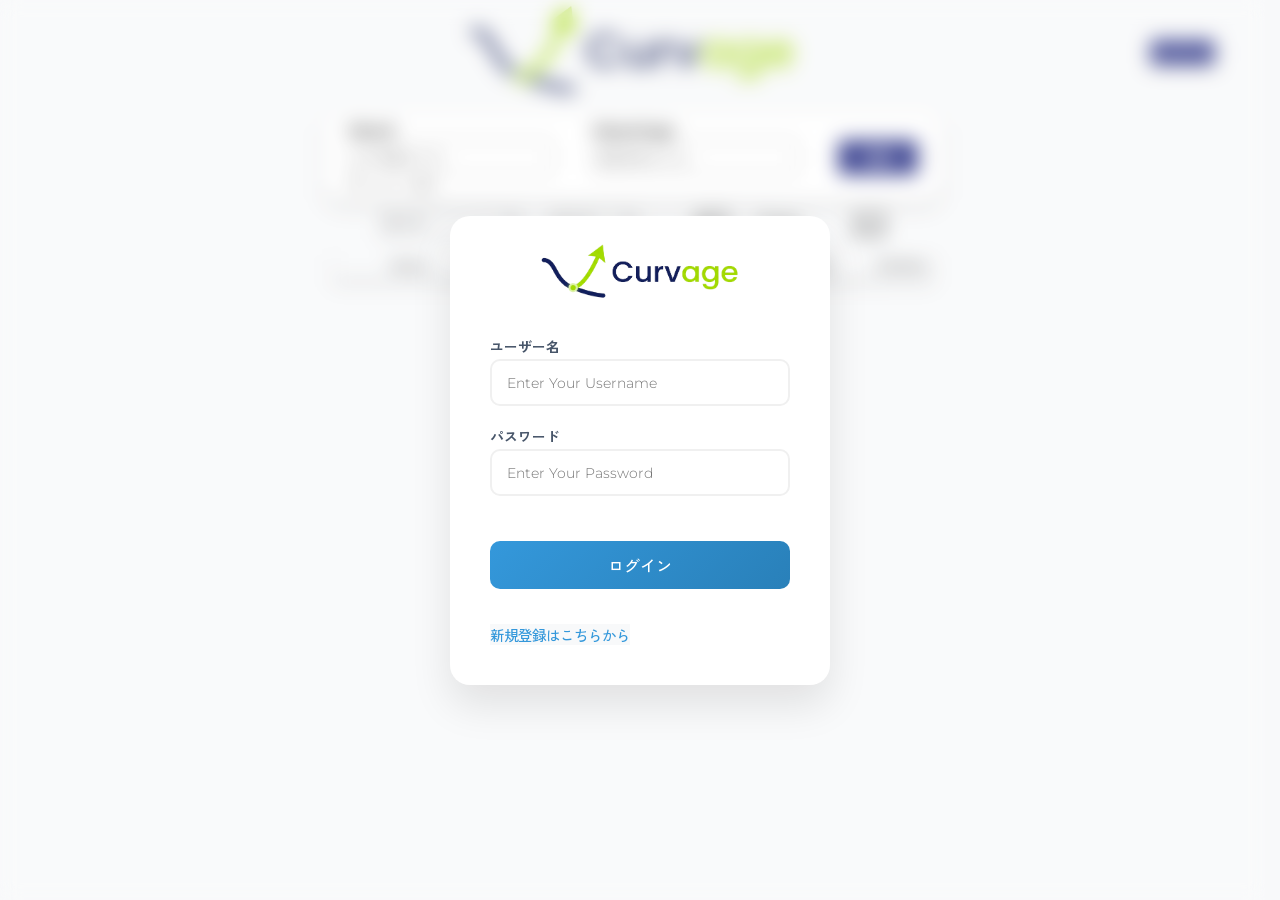
==== index.html @ b01c3f19 "Add files via upload" ====
<!DOCTYPE html>
<html lang="ja">
<head>
  <meta charset="UTF-8">
  <meta name="viewport" content="width=device-width, initial-scale=1.0">
  <link rel="preconnect" href="https://fonts.googleapis.com">
  <link rel="preconnect" href="https://fonts.gstatic.com" crossorigin>
  <link href="https://fonts.googleapis.com/css2?family=Montserrat&family=Zen+Kaku+Gothic+New:wght@400;500;700;900&display=swap" rel="stylesheet">
  <link rel="stylesheet" href="css/style.css">
  <title>Curvage</title>
</head>
<body>
  <header>
    <h1><img src="images/Curvagelogo.png" alt="この学習アプリ'Curvage'のロゴ"></h1>
    <button id="log-out">ログアウト</button>
  </header>
  <main>
    <div id="applyspace">
      <form id="apply">
        <dl>
          <dt><label for="add-words">Word</label></dt>
          <dd><input type="text" name="words" id="add-words" placeholder="単語を入力…" required></dd>
        </dl>
        <dl>
          <dt><label for="add-meanings">Meanings</label></dt>
          <dd><input type="text" name="meanings" id="add-meanings" placeholder="意味を入力…" required></dd>
        </dl>
        <div><input type="submit" id="register" value="登録"></div>
      </form>
      <p>例: curve - 曲線</p>
    </div>
    <div class="filter-content">
      <select name="filter" id="filter">
        <option value="all">すべて</option>
        <option value="learning">学習中</option>
        <option value="weak">苦手なもの</option>
        <option value="forget">今日復習すべきもの</option>
      </select>
      <select name="type" id="type">
        <option value="all">すべて</option>
        <option value="word">単語</option>
        <option value="phrase">イディオム</option>
      </select>
      <span id="total"></span>
      <button id="prev-btn">前へ</button>
      <div>
        <label for="pc-only">
          <p>Page</p>
        </label>
        <input type="text" id="pc-only" mode="numeric" >
      </div>
      <select id="select"></select>
      <button id="next-btn">次へ</button>
    </div>
  <!-- 学習したフレーズを表形式で表示 -->
    <table>
      <colgroup><col style="width: 25%;"><col style="width: 25%;"><col style="width:20%;"><col style="width:20%;"><col style="width: 10%;"></colgroup>
      <thead id="thead">
        <tr>
          <th><button id="visiword">Word</button></th>
          <th><button id="visimeanings">Meanings</button></th>
          <th>Status</th>
          <th>Date</th>
          <th>Delete</th>
        </tr>
      </thead>
      <tbody id="tbody">

      </tbody>
    </table>
  </main>
  <div id="modal-delete">
    <div id="delete-content">
      <p>本当に削除しますか？</p>
      <div class="btns">
        <button id="del-btn" class="del-btn">削除</button>
        <button id="cancel-btn" class="cancel-btn">やめる</button>
      </div>
    </div>
  </div>
  <div id="modal-login">
    <div id="login-content">
      <form id="log-form">
        <dl>
          <dt><label for="name">ユーザー名</label></dt>
          <dd><input type="text" name="name" id="name" placeholder="Enter Your Username"></dd>
        </dl>
        <dl>
          <dt><label for="password">パスワード</label></dt>
          <dd><input type="password" name="password" id="password" placeholder="Enter Your Password"></dd>
        </dl>
        <span id="log-status"></span>
        <button type="submit" id="log-sub"><span id="btntxt">ログイン</span><div id="spinner"></div><span id="checkicon"></span></button>
      </form>
      <a href="signup.html">
        <p>新規登録はこちらから</p>
      </a>
    </div>
  </div>
  <script src="js/index.js"></script>
</body>
</html>
---- css/style.css ----
@charset "utf-8";
:root {
  --curvage-navy: #1A245C;
  --curvage-green: #8DD919;
}
html {
  scrollbar-gutter: stable;
}
* {
	margin: 0;
	padding: 0;
	box-sizing: border-box;
  color: #333;
  background-color: #F8F9FA;
  font-family: "Montserrat", "Zen Kaku Gothic New", sans-serif;
  font-weight: 500;
  -webkit-font-smoothing: antialiased;
}
#modal-login,
#modal-delete,
#modal-signup {
  position: fixed;
  top: 0; left: 0;
  width: 100%; height: 100%;
  background: rgba(0, 0, 0, 0.6); /* 半透明の黒 */
  align-items: center; /* 中身を上下中央に */
  justify-content: center; /* 中身を左右中央に */
  z-index: 9999;
  background: rgba(255, 255, 255, 0.2); /* 白の薄い膜にする */
  backdrop-filter: blur(10px); /* これ！iPhoneの背景みたいになります */
  -webkit-backdrop-filter: blur(10px); /* Safari用 */
  display: none;
}
#modal-login {
  transition: opacity 0.5s ease, visibility 0.5s ease;
}
#modal-login.is-hidden {
  opacity: 0;
  visibility: hidden;
}
#modal-signup {
  display: flex;
}
#login-content,
#signup-content,
#delete-content {
  padding: 40px;
  background: #ffffff; 
  border-radius: 20px; /* 角をもっと丸く */
  width: 380px;
  height: auto; /* 高さを固定せず中身に合わせるのが今風 */
  box-shadow: 0 20px 40px rgba(0,0,0,0.1); /* 影を大きく、薄く */
}
#login-content {
  padding: 120px 40px 40px 40px;
  background-image: url(../images/Curvagelogo.png);
  background-repeat: no-repeat;
  background-position: center top 25px;
  background-size: 200px auto;
}
#signup-content {
  padding: 120px 40px 40px 40px;
  background-image: url(../images/Curvagelogo.png);
  background-repeat: no-repeat;
  background-size: 130px auto;
  background-position: left 40px top 25px;
  position: relative;
}
/* ラベルの文字を小さくして、少しグレーにする */
#modal-login dt label,
#modal-signup dt label {
  display: block;
  text-align: left;
  font-size: 0.85rem;
  font-weight: bold;
  color: #475569;
  margin-bottom: 3px;
}

/* 入力欄をモダンに */
#modal-login input[type="text"], #modal-login input[type="password"],
#modal-signup input[type="text"], #modal-signup input[type="password"] {
  width: 100%;
  padding: 12px 15px;
  border: 2px solid #f0f0f0;
  border-radius: 10px;
  background: #f9f9f9;
  font-size: 1rem;
  transition: all 0.3s;
  outline: none;
  margin-bottom: 20px;
}
#modal-login input[type="text"]::placeholder, #modal-login input[type="password"]::placeholder,
#modal-signup input[type="text"]::placeholder, #modal-signup input[type="password"]::placeholder {
  font-size: 14px;
  font-weight: 300
}
/* クリックした時に青く光らせる */
#modal-login input:focus,
#modal-signup input:focus {
  border-color: #3498db;
  background: #fff;
  box-shadow: 0 0 8px rgba(52, 152, 219, 0.2);
}
#modal-login input[type="text"].error,
#modal-login input[type="password"].error {
  border-color: #E57373;
}
#log-sub,
#signup-sub {
  width: 100%;
  padding: 12px;
  background: linear-gradient(135deg, #3498db, #2980b9); /* グラデーション */
  border: none;
  border-radius: 10px;
  font-weight: bold;
  font-size: 1rem;
  cursor: pointer;
  transition: transform 0.2s, box-shadow 0.2s;
  margin: 25px 0 20px;
  min-height: 48px;
  display: flex;
  justify-content: center;
}
#signup-sub {
  margin: 25px 0 40px;
}
#log-sub {
  font-weight: 900;
}
#log-sub #btntxt,
#signup-sub #btntxt {
  background: transparent;
  color: #fff;
}
#log-sub #spinner,
#signup-sub #spinner {
  display: none;
  width: 20px;
  height: 20px;
  border-radius: 50%;
  border: 3px solid rgba(255,255,255,.3);
  border-top: 3px solid #fff;
  background: transparent;
  animation: spin 1s linear infinite;
}
@keyframes spin {
  0% { transform: rotate(0deg); }
  100% { transform: rotate(360deg); }
}
#checkicon {
  background-image: url(../images/checkicon.svg);
  background-repeat: no-repeat;
  height: 24px;
  width: 24px;
  display: none;
  animation: scaleUp 0.3s ease-out forwards;
  background-color: transparent;
}
@keyframes scaleUp {
  0% { transform: scale(0); }
  100% { transform: scale(1.2); }
}
#log-sub:hover,
#signup-sub:hover {
  transform: translateY(-2px); /* 少し浮く */
  box-shadow: 0 5px 15px rgba(52, 152, 219, 0.4);
}
#login-content a {
  text-decoration: none; /* 下線を消す */
  display: inline-block;
  margin-top: 15px;
}

#login-content a p {
  font-size: 0.9rem;
  color: #3498db;
  transition: color 0.2s;
}

#login-content a p:hover {
  color: #21618c;
  text-decoration: underline;
}
#log-status {
  color: #FF6B6B;
}
#modal-signup p {
  color: #1A245C;
  font-size: 30px;
  text-align: center;
  font-weight: 700;
  letter-spacing: -0.03em;
  margin-bottom: 20px;
  display: inline;
  position: absolute;
  right: 40px;
  top: 30px;
}
#modal-signup p::before {
  content: "";
  width: 1px;
  border: var(--curvage-navy) 1px solid;
  height: 40px;
  margin-right: 30px;
}
header h1 {
  height: 100px;
  display: flex;
  align-content: center;
  justify-content: center;
}
header {
  margin: 0 auto;
}
header button {
  height: 25px;
  position: absolute;
  right: 50px;
  top: 40px;
  border: none;
  border-radius: 5px;
  box-shadow: 0 4px 6px rgba(0, 0, 0, 0.1);
  background-color: #1A237E;
  color: #fff;
}
main #apply {
  display: flex;
  gap: 40px;
  justify-content: center;
  background-color: #fff;
}
main #apply input[type="text"]{
  height: 35px;
  width: 205px;
  border-radius: 7px;
  padding: 15px 27px;
  border: #888 1px solid;
  outline: none;
  background-color: #fff;
}
main #apply #add-words {
  background-image: url(../images/penicon.svg);
  background-repeat: no-repeat;
  background-position: left 5px center ;
  background-size: 20px;
  background-color: #fff;
} 
main #apply #add-meanings {
  background-image: url(../images/dictionaryicon.svg);
  background-repeat: no-repeat;
  background-position: left 5px center ;
  background-size: 20px;
  background-color: #fff;
} 
main #apply input[type="text"]:focus {
  box-shadow: inset 0 0 0 1px --curvage-green;
  border: --curvage-green 1px solid;
}
body main #applyspace {
  background-color: #fff;
  display: flex;
  flex-direction: column;
  flex-wrap: wrap;
  align-content: center;
  width: 620px;
  margin: 10px auto;
  padding: 10px;
  box-shadow: 0px 4px 6px rgba(0, 0, 0, 0.2);
  border-radius: 20px;
  border: rgba(0, 0, 0, 0.1) 1px solid;
}
main div #register {
  border: none;
  border-radius: 5px;
  box-shadow: 0 4px 6px --curvage-green;
  background-color: #1A237E;
  color: #fff;
  height: 35px;
  width: 80px;
  z-index: 10;
}
main #apply div {
  display: flex;
  flex-direction: column;
  justify-content: flex-end;
  background-color: #fff;
}
body main #applyspace p {
  color: #888;
  font-size: 12px;
  background-color: #fff;
  display: inline;
}
body main #applyspace dt,
body main #applyspace label {
  background-color: #fff;
  font-weight: bold;
}
#log-form,
#log-form p,
#log-form dl,
#log-form dl label,
#log-form dl dd,
#log-form dl dd input[type=text],
#log-form dl dd input[type=password],
#signup-form,
#signup-form p,
#signup-form dl,
#signup-form dl label,
#signup-form dl dd,
#signup-form dl dd input[type=text],
#signup-form dl dd input[type=password] {
  background-color: #fff;
}
#log-form #log-status {
  color: #C62828;
  background-color: #FFEBEE;
  display: block;
  margin-top: 7px;
  background-image: url(../images/erroricon.svg);
  background-repeat: no-repeat;
  background-position: left 5px center;
  background-size: 15px 15px;
  padding-left: 25px;
  font-size: 12px;
  line-height: 25px;
}
#select {
  display: none;
}
.filter-content {
  width: 600px;
  margin: 0 auto;
  display: flex;
  gap: 30px;
  justify-content: center;
}
#pc-only {
  border: none;
  outline: none;
  width: 20px;
  text-align: left;
  font-size: 16px;
}
.filter-content p {
  display: inline;
}
.delete-btn {
  width: 24px;
  height: 24px;
  border: none;
  outline: none;
  background-image: url(../images/deleteicon.svg);
  background-size: 22px auto;
  background-position: center center;
  background-color: #fff;
}
table {
  border-collapse: separate;
  width: 600px;
  margin: 0 auto 40px auto;
  text-align: center;
  border-spacing: 0 15px;
  table-layout: fixed;
  font-size: clamp(12px, 1.2vw, 16px);
  white-space: nowrap;
}
thead tr th {
  box-shadow: 0px 4px 6px rgba(0, 0, 0, 0.2);
  line-height: 2;
  font-size: 14px;
}
thead tr th button {
  border: none;
  background-color: transparent;
  outline: none;
  width: 100%;
  height: 28px;
}
tbody tr {
  background-color: #fff;
  width: 600px;
  box-shadow: 0px 4px 6px rgba(0, 0, 0, 0.2);
  border-radius: 20px;
  opacity: 0;
}
tbody tr.visible {
  opacity: 1;
  transition: opacity 0.8s;
}
tbody tr.visible td {
  transform: translateY(0);
  transition: transform .8s;
}
.words span, .meanings span {
  background-color: #fff;
}
.appwords, .appmeanings {
  height: 100%;
  width: 100%;
  padding: 12px;
  text-align: left;
  background-color: transparent;
  border: none;
  outline: none;
}
.appwords.hide span, .appmeanings.hide span {
  opacity: 0;
}

tr td:first-child {
  border-radius: 12px 0 0 12px;
  border-left: rgba(0, 0, 0, 0.1) 1px solid;
}
tr td:last-child {
  border-radius: 0 12px 12px 0;
  border-right: rgba(0, 0, 0, 0.1) 1px solid;
}
tbody tr td {
  background-color: #fff;
  vertical-align: middle;
  height: 48px;
  border-top: rgba(0, 0, 0, 0.1) 1px solid;
  border-bottom: rgba(0, 0, 0, 0.1) 1px solid;
  transform: translateY(40px);
}
.date {
  font-size: 12px;
}
.status {
  color: #fff;
  width: 70px;
  height: 24px;
  border-radius: 12px;
  border: none;
  outline: none;
}
.learning {
  background-color: var(--curvage-green);
}
.weak {
  background-color: #E57373;
}
.learned {
  background-color: var(--curvage-navy);
}
.delete {
  display: flex;
  justify-content: center;
  align-items: center;
}
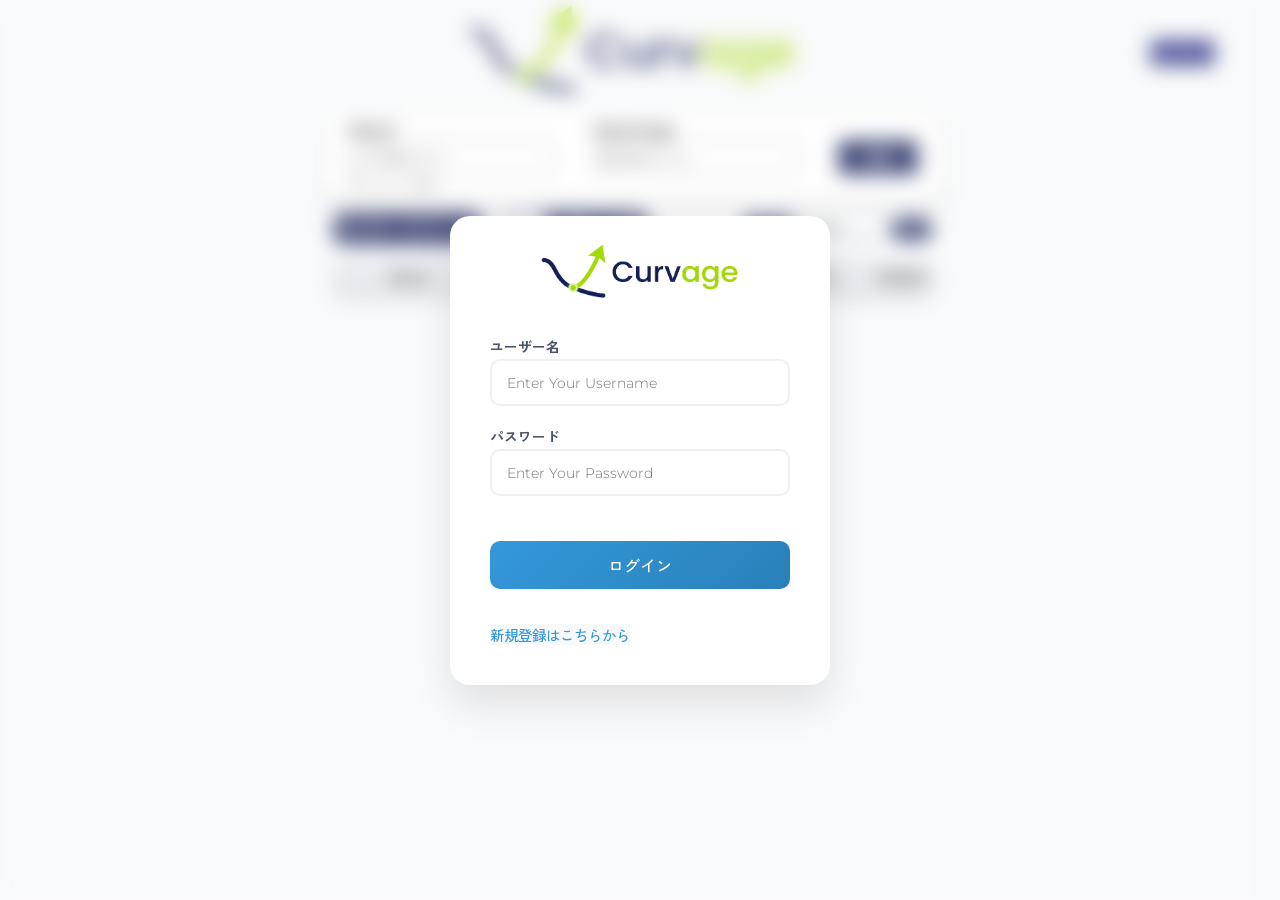
==== commit e91d065b: "Add files via upload" ====
--- a/index.html
+++ b/index.html
@@ -2,10 +2,9 @@
 <html lang="ja">
 <head>
   <meta charset="UTF-8">
-  <meta name="viewport" content="width=device-width, initial-scale=1.0">
-  <link rel="preconnect" href="https://fonts.googleapis.com">
+  <meta name="viewport" content="width=device-width, initial-scale=1.0"><link rel="preconnect" href="https://fonts.googleapis.com">
   <link rel="preconnect" href="https://fonts.gstatic.com" crossorigin>
-  <link href="https://fonts.googleapis.com/css2?family=Montserrat&family=Zen+Kaku+Gothic+New:wght@400;500;700;900&display=swap" rel="stylesheet">
+  <link href="https://fonts.googleapis.com/css2?family=Montserrat:ital,wght@0,100..900;1,100..900&family=Zen+Kaku+Gothic+New:wght@400;500;700;900&display=swap" rel="stylesheet">
   <link rel="stylesheet" href="css/style.css">
   <title>Curvage</title>
 </head>
@@ -30,27 +29,38 @@
       <p>例: curve - 曲線</p>
     </div>
     <div class="filter-content">
-      <select name="filter" id="filter">
+      <!-- <select name="filter" id="filter">
         <option value="all">すべて</option>
         <option value="learning">学習中</option>
         <option value="weak">苦手なもの</option>
-        <option value="forget">今日復習すべきもの</option>
-      </select>
-      <select name="type" id="type">
-        <option value="all">すべて</option>
-        <option value="word">単語</option>
-        <option value="phrase">イディオム</option>
-      </select>
+        <option value="forget">要復習</option>
+      </select> -->
+      <div id="filter">
+        <div class="select-title"><span>絞り込み:</span><span class="currentvalue">すべて</span><span class="arrow"></span></div>
+        <ul class="select-options">
+          <li class="options" data-value="all">すべて</li>
+          <li class="options" data-value="learning">学習中</li>
+          <li class="options" data-value="weak">苦手</li>
+          <li class="options" data-value="forget">要復習</li>
+        </ul>
+      </div>
+      <div id="type">
+        <input type="radio" name="type" value="all" id="all" checked><label for="all">すべて</label>
+        <input type="radio" name="type" value="word" id="word"><label for="word">単語</label>
+        <input type="radio" name="type" value="phrase" id="phrase"><label for="phrase">熟語</label>
+      </div>
       <span id="total"></span>
-      <button id="prev-btn">前へ</button>
-      <div>
-        <label for="pc-only">
-          <p>Page</p>
-        </label>
-        <input type="text" id="pc-only" mode="numeric" >
+      <div class="page">
+        <button id="prev-btn">前へ</button>
+        <div class="currentpage">
+          <label for="pc-only">
+            <p>Page</p>
+          </label>
+          <input type="text" id="pc-only" mode="numeric" >
+          <select id="select"></select>
+        </div>
+        <button id="next-btn">次へ</button>
       </div>
-      <select id="select"></select>
-      <button id="next-btn">次へ</button>
     </div>
   <!-- 学習したフレーズを表形式で表示 -->
     <table>
--- a/css/style.css
+++ b/css/style.css
@@ -1,6 +1,6 @@
 @charset "utf-8";
 :root {
-  --curvage-navy: #1A245C;
+  --curvage-navy: rgb(26, 36, 92);
   --curvage-green: #8DD919;
 }
 html {
@@ -230,14 +230,13 @@
   justify-content: center;
   background-color: #fff;
 }
-main #apply input[type="text"]{
+main #apply input[type="text"] {
   height: 35px;
   width: 205px;
   border-radius: 7px;
   padding: 15px 27px;
   border: #888 1px solid;
   outline: none;
-  background-color: #fff;
 }
 main #apply #add-words {
   background-image: url(../images/penicon.svg);
@@ -274,7 +273,7 @@
   border: none;
   border-radius: 5px;
   box-shadow: 0 4px 6px --curvage-green;
-  background-color: #1A237E;
+  background-color: var(--curvage-navy);
   color: #fff;
   height: 35px;
   width: 80px;
@@ -326,25 +325,165 @@
   font-size: 12px;
   line-height: 25px;
 }
-#select {
-  display: none;
-}
 .filter-content {
   width: 600px;
   margin: 0 auto;
   display: flex;
-  gap: 30px;
-  justify-content: center;
+  justify-content: space-between;
+  align-items: center;
+  font-size: 14px;
+}
+#filter {
+  width: 25%;
+  text-align: center;
+  position: relative;
+}
+.select-title {
+  display: flex;
+  align-items: center;
+  background-color: var(--curvage-navy);
+  border-radius: 12px;
+  padding: 4px 8px;
+  justify-content: space-between;
+  cursor: pointer;
+}
+.currentvalue {
+  color: #FFF;
+  background-color: var(--curvage-navy);
+  font-size: 14px;
+  line-height: calc(24 / 14);
+}
+.select-title span:first-child {
+  color: #FFF;
+  background-color: var(--curvage-navy);
+  font-size: 12px;
+  line-height: 2;
+}
+.arrow {
+  display: inline-block;
+  width: 16px;
+  height: 16px;
+  position: relative;
+  background-color: transparent;
+}
+.arrow::before {
+  content: "";
+  position: absolute;
+  left: 5px;
+  top: 4px;
+  width: 8px;
+  height: 2px;
+  background: #fff;
+  transform: rotate(-45deg);
+  transform-origin: right center;
+  transition: transform .2s;
+}
+.arrow::after {
+  content: "";
+  position: absolute;
+  right: 5px;
+  top: 4px;
+  width: 8px;
+  height: 2px;
+  background: #fff;
+  transform: rotate(45deg);
+  transform-origin: left center;
+  transition: transform .2s;
+}
+.select-options {
+  display: none;
+  list-style: none;
+  padding: 4px 0;
+  border: var(--curvage-navy) 1px solid;
+  border-radius: 8px;
+  right: 26px;
+  top: 32px;
+  font-size: 14px;
+}
+div .select-options li {
+  padding: 2px 10px;
+  background-color: rgba(255, 255, 255, 0.8);
+  cursor: pointer;
+}
+div .select-options li:hover {
+  background-color: rgba(26, 36, 92, 0.2);
+}
+#filter.is-open .select-options {
+  display: inline-block;
+  position: absolute;
+  z-index: 2;
+}
+#filter.is-open .select-title span::before {
+  transform: rotate(45deg) translateY(3.5px) translateX(3.5px);
+  transition: transform .2s;
+}
+#filter.is-open .select-title span::after {
+  transform: rotate(-45deg) translateY(3.5px) translateX(-3.5px);
+  transition: transform .2s;
+}
+#type {
+  display: flex;
+  gap: 5px;
+  width: 25%;
+  background-color: var(--curvage-navy);
+  border-radius: 16px;
+  padding: 2px ;
+  align-items: center;
+}
+input[type="radio"] {
+  display: none;
+}
+input[type="radio"]+label {
+  font-size: 12px;
+  width: calc(100% / 3);
+  text-align: center;
+  background-color: transparent;
+  color: #fff;
+  line-height: 2;
+  padding: 2px;
+  cursor: pointer;
+}
+input[type="radio"]:checked+label {
+  background-color: #fff;
+  color: var(--curvage-navy);
+  border-radius: 14px;
+}
+#total {
+  width: 9%;
+}
+.page {
+  display: flex;
+  align-items: center;
+  gap: 10px;
+}
+#select {
+  display: none;
 }
 #pc-only {
   border: none;
   outline: none;
-  width: 20px;
-  text-align: left;
+  width: 3ch;
+  text-align: center;
   font-size: 16px;
+  border-bottom: var(--curvage-navy) 1px solid;
 }
 .filter-content p {
   display: inline;
+}
+#prev-btn, #next-btn {
+  padding: 2px 8px;
+  border-radius: 12px;
+  background-color: var(--curvage-navy);
+  color: #FFF;
+  border: none;
+  outline: none;
+}
+#prev-btn {
+  padding: 2px 8px 2px 20px;
+  background-image: url(../images/left.svg);
+  background-repeat: no-repeat;
+  background-position: left;
+
 }
 .delete-btn {
   width: 24px;
@@ -366,10 +505,22 @@
   font-size: clamp(12px, 1.2vw, 16px);
   white-space: nowrap;
 }
+thead tr {
+  box-shadow: 0px 4px 6px rgba(0, 0, 0, 0.2);
+  border-radius: 12px;
+}
 thead tr th {
-  box-shadow: 0px 4px 6px rgba(0, 0, 0, 0.2);
-  line-height: 2;
+  /* box-shadow: 0px 4px 6px rgba(0, 0, 0, 0.2); */
+  background-color: #E2E5EB;
+  line-height: 2.5;
   font-size: 14px;
+  font-weight: 800;
+}
+thead tr th:first-child {
+  border-radius: 12px 0 0 12px;
+}
+thead tr th:last-child {
+  border-radius: 0 12px 12px 0;
 }
 thead tr th button {
   border: none;
@@ -377,6 +528,7 @@
   outline: none;
   width: 100%;
   height: 28px;
+  font-weight: 800;
 }
 tbody tr {
   background-color: #fff;
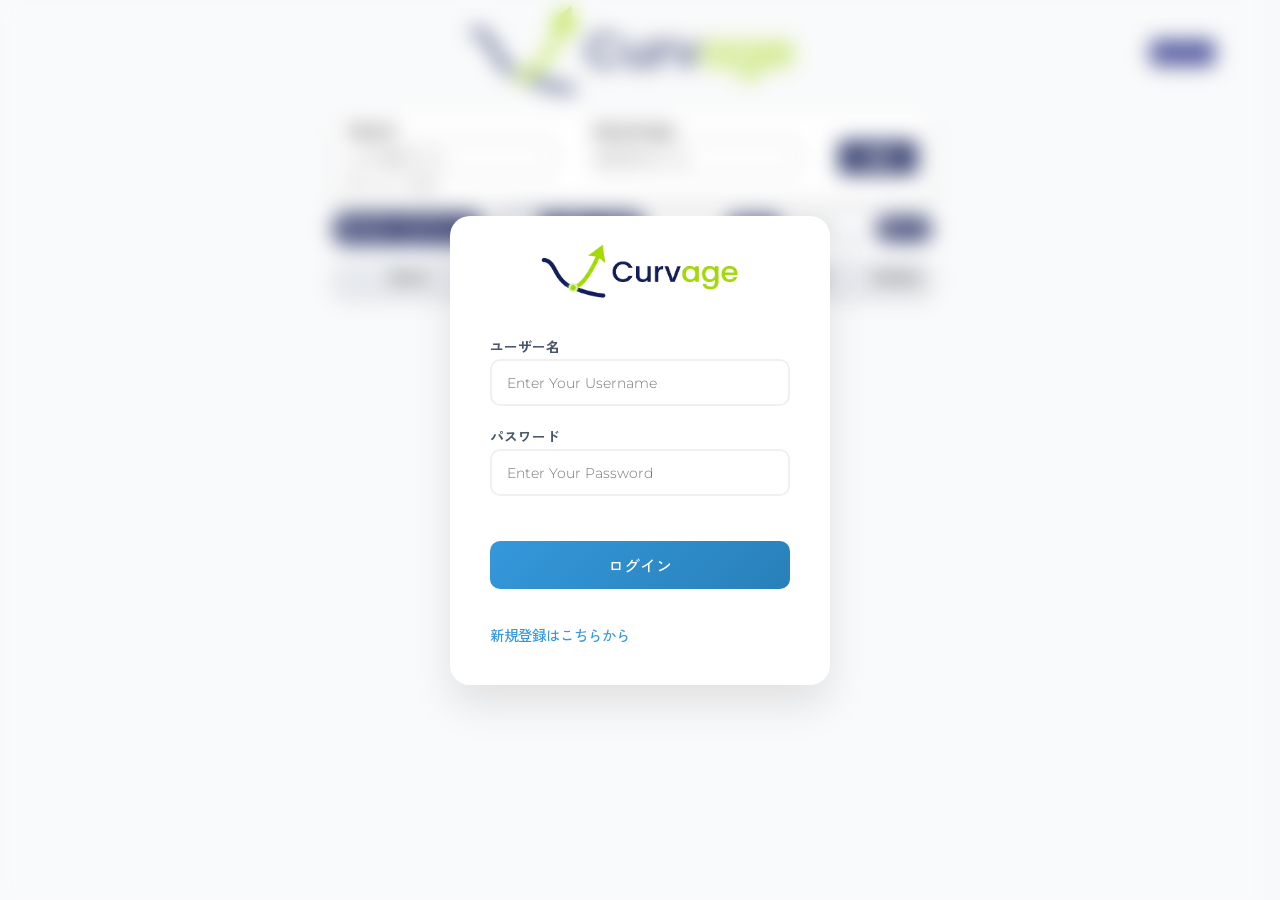
==== commit 9c759274: "Add files via upload" ====
--- a/index.html
+++ b/index.html
@@ -29,12 +29,6 @@
       <p>例: curve - 曲線</p>
     </div>
     <div class="filter-content">
-      <!-- <select name="filter" id="filter">
-        <option value="all">すべて</option>
-        <option value="learning">学習中</option>
-        <option value="weak">苦手なもの</option>
-        <option value="forget">要復習</option>
-      </select> -->
       <div id="filter">
         <div class="select-title"><span>絞り込み:</span><span class="currentvalue">すべて</span><span class="arrow"></span></div>
         <ul class="select-options">
@@ -53,24 +47,31 @@
       <div class="page">
         <button id="prev-btn">前へ</button>
         <div class="currentpage">
-          <label for="pc-only">
+          <div id="pc">
+            <label for="pc-only">
+              <p>Page</p>
+            </label>
+            <input type="text" id="pc-only" mode="numeric" >
+          </div>
+          <!-- <select id="select"></select> -->
+          <div id="selectpage">
             <p>Page</p>
-          </label>
-          <input type="text" id="pc-only" mode="numeric" >
-          <select id="select"></select>
+            <span id="selected">1</span><span class="pagearrow"></span>
+            <ul id="select"></ul>
+          </div>
         </div>
         <button id="next-btn">次へ</button>
       </div>
     </div>
   <!-- 学習したフレーズを表形式で表示 -->
     <table>
-      <colgroup><col style="width: 25%;"><col style="width: 25%;"><col style="width:20%;"><col style="width:20%;"><col style="width: 10%;"></colgroup>
+      <colgroup id="colgroup"><col style="width: 25%;"><col style="width: 25%;"><col style="width:20%;"><col style="width:18%;"><col style="width: 12%;"></colgroup>
       <thead id="thead">
         <tr>
           <th><button id="visiword">Word</button></th>
           <th><button id="visimeanings">Meanings</button></th>
           <th>Status</th>
-          <th>Date</th>
+          <th class="date">Date</th>
           <th>Delete</th>
         </tr>
       </thead>
@@ -82,9 +83,10 @@
   <div id="modal-delete">
     <div id="delete-content">
       <p>本当に削除しますか？</p>
+      <p>このデータは元に戻せません</p>
       <div class="btns">
         <button id="del-btn" class="del-btn">削除</button>
-        <button id="cancel-btn" class="cancel-btn">やめる</button>
+        <button id="cancel-btn" class="cancel-btn">閉じる</button>
       </div>
     </div>
   </div>
--- a/css/style.css
+++ b/css/style.css
@@ -176,6 +176,7 @@
   font-size: 0.9rem;
   color: #3498db;
   transition: color 0.2s;
+  background-color: #Fff;
 }
 
 #login-content a p:hover {
@@ -262,7 +263,7 @@
   flex-direction: column;
   flex-wrap: wrap;
   align-content: center;
-  width: 620px;
+  width: 600px;
   margin: 10px auto;
   padding: 10px;
   box-shadow: 0px 4px 6px rgba(0, 0, 0, 0.2);
@@ -456,7 +457,7 @@
   align-items: center;
   gap: 10px;
 }
-#select {
+#selectpage {
   display: none;
 }
 #pc-only {
@@ -471,19 +472,25 @@
   display: inline;
 }
 #prev-btn, #next-btn {
-  padding: 2px 8px;
   border-radius: 12px;
   background-color: var(--curvage-navy);
   color: #FFF;
   border: none;
   outline: none;
+  font-size: 14px;
+  cursor: pointer;
 }
 #prev-btn {
-  padding: 2px 8px 2px 20px;
+  padding: 2px 8px 4px 20px;
   background-image: url(../images/left.svg);
   background-repeat: no-repeat;
-  background-position: left;
-
+  background-position: left top 1px;
+}
+#next-btn {
+  padding: 2px 20px 4px 8px;
+  background-image: url(../images/right.svg);
+  background-repeat: no-repeat;
+  background-position: right top 1px;
 }
 .delete-btn {
   width: 24px;
@@ -510,7 +517,6 @@
   border-radius: 12px;
 }
 thead tr th {
-  /* box-shadow: 0px 4px 6px rgba(0, 0, 0, 0.2); */
   background-color: #E2E5EB;
   line-height: 2.5;
   font-size: 14px;
@@ -534,7 +540,7 @@
   background-color: #fff;
   width: 600px;
   box-shadow: 0px 4px 6px rgba(0, 0, 0, 0.2);
-  border-radius: 20px;
+  border-radius: 12px;
   opacity: 0;
 }
 tbody tr.visible {
@@ -577,9 +583,6 @@
   border-bottom: rgba(0, 0, 0, 0.1) 1px solid;
   transform: translateY(40px);
 }
-.date {
-  font-size: 12px;
-}
 .status {
   color: #fff;
   width: 70px;
@@ -601,4 +604,177 @@
   display: flex;
   justify-content: center;
   align-items: center;
+}
+#delete-content {
+  display: flex;
+  flex-direction: column;
+  align-items: center;
+  border: rgba(0, 0, 0, 0.1) 1px solid;
+}
+#delete-content p {
+  text-align: center;
+  background-color: #FFF;
+}
+#delete-content p {
+  font-size: 12px;
+  color: #888;
+}
+#delete-content p:first-child {
+  background-image: url(../images/warning.svg);
+  background-repeat: no-repeat;
+  background-position: left 30px top 15px;
+  background-size: 30px 30px;
+  font-size: 20px;
+  font-weight: 500;
+  padding: 15px 30px 10px 60px;
+  display: inline;
+  color: #333;
+}
+#delete-content .btns {
+  display: flex; 
+  justify-content: center;
+  align-items: center;
+  gap: 40px;
+  padding-top: 40px;
+  background-color: #FFF;
+}
+#del-btn {
+  background-color: rgb(229, 115, 115);
+  color: #FFf;
+  box-shadow: 0px 4px 6px rgba(0, 0, 0, 0.2);
+  padding: 10px 28px;
+  outline: none;
+  border: rgb(229, 115, 115) 2px solid;
+  font-size: 16px;
+  border-radius: 4px;
+}
+#cancel-btn {
+  box-shadow: 0px 4px 6px rgba(0, 0, 0, 0.2);
+  padding: 10px 20px;
+  outline: none;
+  border: rgba(0, 0, 0, 0.1) 2px solid;
+  font-size: 16px;
+  border-radius: 4px;
+}
+@media (max-width: 768px) {
+  #total {
+    font-size: 12px;
+  }
+  #pc {
+    display: none;
+  }
+  #selectpage {
+    display: inline-block;
+    cursor: pointer;
+    font-size: 13px
+  }
+  #select {
+    display: none;
+    list-style-type: none;
+    z-index: 2;
+    position: absolute;
+    top: 18px;
+    right: 0;
+    width: 3ch;
+    text-align: center;
+    border: none;
+    border-radius: 8px;
+    padding: 4px 0;
+    border: var(--curvage-navy) 1px solid;
+  }
+  #select li {
+    padding: 2px 6px;
+    cursor: pointer;
+  }
+  #select li:hover {
+    background-color: rgba(26, 36, 92, 0.2);
+  }
+  #selectpage.page-open #select {
+    display: inline;
+  }
+  .currentpage {
+    position: relative;
+  }
+  #selected {
+    display: inline-block;
+    width: 3ch;
+    text-align: center;
+    border-bottom: var(--curvage-navy) 1px solid;
+  }
+  #prev-btn {
+  background-position: center center;
+  display: inline-block;
+  height: 28px;
+  width: 28px;
+  border-radius: 50%;
+  }
+  #next-btn {
+    background-position: center center;
+    display: inline-block;
+    height: 28px;
+    width: 28px;
+    border-radius: 50%;
+  }
+}
+@media (max-width: 599px) {
+  header button {
+    right: 10px;
+    top: 10px;
+  }
+  body main #applyspace, body main .filter-content, body main table {
+    width: 98%;
+    margin-right: auto;
+    margin-left: auto;
+  }
+  main #apply {
+    gap: 20px;
+  }
+  main #apply dl {
+    width: 40%;
+  }
+  main #apply dd input[type='text'] {
+    width: 100%;
+  }
+  #filter {
+    width: 30%;
+  }
+  #type {
+    width: 30%;
+  }
+  #total {
+    width: 10%;
+  }
+}
+@media (max-width:480px) {
+  .filter-content {
+    flex-wrap: wrap;
+    gap: 10px;
+    max-height: 70px;
+  }
+  .select-title {
+    flex-direction: row;
+  }
+  #filter {
+    width: 45%;
+  }
+  #type {
+    width: 45%;
+  }
+  #total {
+    width: 15%;
+    margin-left:  auto;
+    font-size: 16px;
+  }
+  #selectpage {
+    font-size: 16px;
+  }
+  main div #register {
+    width: 60px;
+  }
+  .page {
+    margin-right: auto;
+  }
+  .date {
+    display: none;
+  }
 }
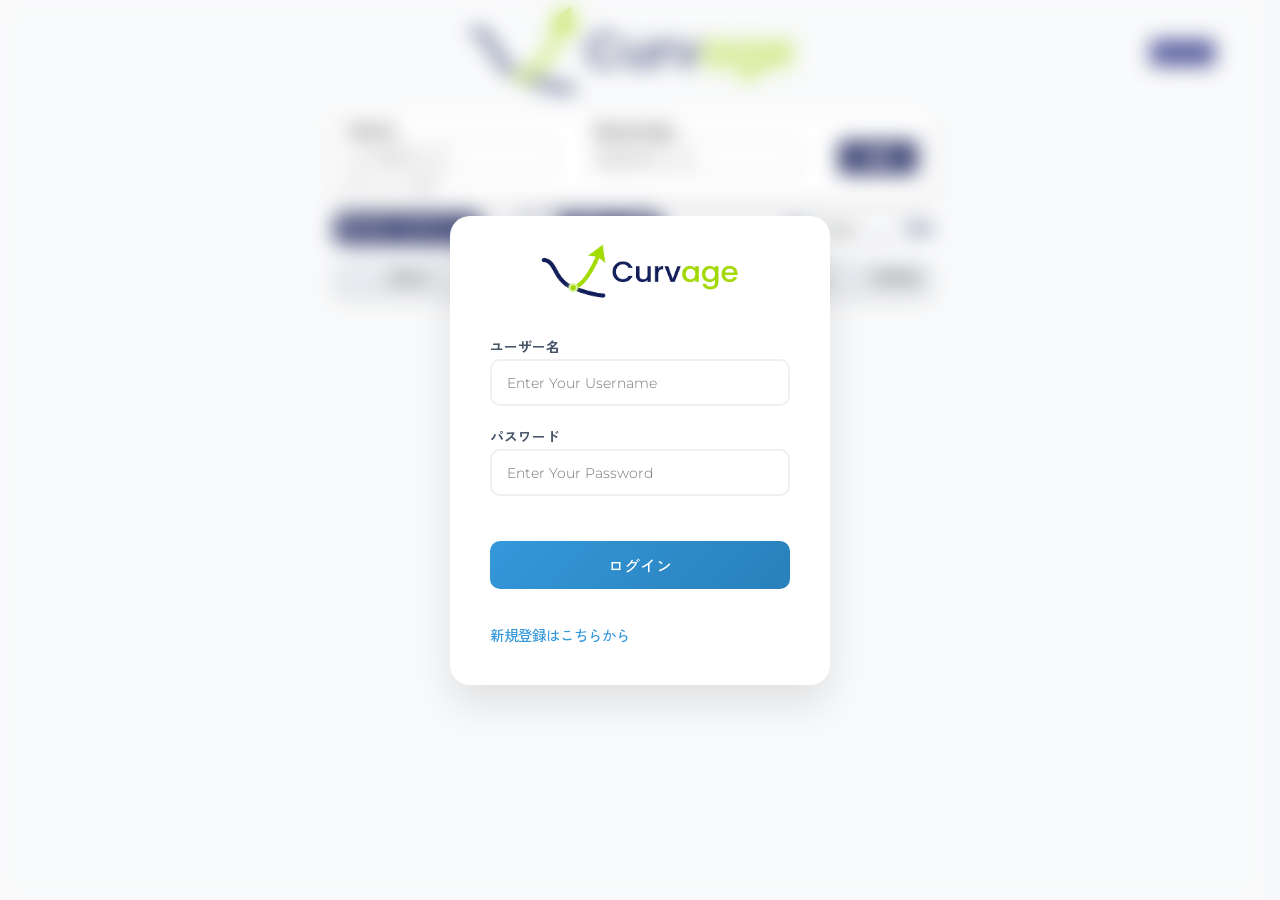
==== commit 20754612: "Add files via upload" ====
--- a/index.html
+++ b/index.html
@@ -2,7 +2,14 @@
 <html lang="ja">
 <head>
   <meta charset="UTF-8">
-  <meta name="viewport" content="width=device-width, initial-scale=1.0"><link rel="preconnect" href="https://fonts.googleapis.com">
+  <meta name="viewport" content="width=device-width, initial-scale=1.0">
+  <link rel="icon" type="image/png" href="/favicons/favicon-96x96.png" sizes="96x96" />
+  <link rel="icon" type="image/svg+xml" href="/favicons/favicon.svg" />
+  <link rel="shortcut icon" href="/favicons/favicon.ico" />
+  <link rel="apple-touch-icon" sizes="180x180" href="/favicons/apple-touch-icon.png" />
+  <meta name="apple-mobile-web-app-title" content="Curvage" />
+  <link rel="manifest" href="/favicons/site.webmanifest" />
+  <link rel="preconnect" href="https://fonts.googleapis.com">
   <link rel="preconnect" href="https://fonts.gstatic.com" crossorigin>
   <link href="https://fonts.googleapis.com/css2?family=Montserrat:ital,wght@0,100..900;1,100..900&family=Zen+Kaku+Gothic+New:wght@400;500;700;900&display=swap" rel="stylesheet">
   <link rel="stylesheet" href="css/style.css">
@@ -18,7 +25,7 @@
       <form id="apply">
         <dl>
           <dt><label for="add-words">Word</label></dt>
-          <dd><input type="text" name="words" id="add-words" placeholder="単語を入力…" required></dd>
+          <dd><input type="text" name="words" id="add-words" placeholder="単語を入力…" inputmode="email" autocapitalize="none" required></dd>
         </dl>
         <dl>
           <dt><label for="add-meanings">Meanings</label></dt>
@@ -45,7 +52,7 @@
       </div>
       <span id="total"></span>
       <div class="page">
-        <button id="prev-btn">前へ</button>
+        <button id="prev-btn"></button>
         <div class="currentpage">
           <div id="pc">
             <label for="pc-only">
@@ -60,7 +67,7 @@
             <ul id="select"></ul>
           </div>
         </div>
-        <button id="next-btn">次へ</button>
+        <button id="next-btn"></button>
       </div>
     </div>
   <!-- 学習したフレーズを表形式で表示 -->
--- a/css/style.css
+++ b/css/style.css
@@ -1,780 +1,796 @@
-@charset "utf-8";
-:root {
-  --curvage-navy: rgb(26, 36, 92);
-  --curvage-green: #8DD919;
-}
-html {
-  scrollbar-gutter: stable;
-}
-* {
-	margin: 0;
-	padding: 0;
-	box-sizing: border-box;
-  color: #333;
-  background-color: #F8F9FA;
-  font-family: "Montserrat", "Zen Kaku Gothic New", sans-serif;
-  font-weight: 500;
-  -webkit-font-smoothing: antialiased;
-}
-#modal-login,
-#modal-delete,
-#modal-signup {
-  position: fixed;
-  top: 0; left: 0;
-  width: 100%; height: 100%;
-  background: rgba(0, 0, 0, 0.6); /* 半透明の黒 */
-  align-items: center; /* 中身を上下中央に */
-  justify-content: center; /* 中身を左右中央に */
-  z-index: 9999;
-  background: rgba(255, 255, 255, 0.2); /* 白の薄い膜にする */
-  backdrop-filter: blur(10px); /* これ！iPhoneの背景みたいになります */
-  -webkit-backdrop-filter: blur(10px); /* Safari用 */
-  display: none;
-}
-#modal-login {
-  transition: opacity 0.5s ease, visibility 0.5s ease;
-}
-#modal-login.is-hidden {
-  opacity: 0;
-  visibility: hidden;
-}
-#modal-signup {
-  display: flex;
-}
-#login-content,
-#signup-content,
-#delete-content {
-  padding: 40px;
-  background: #ffffff; 
-  border-radius: 20px; /* 角をもっと丸く */
-  width: 380px;
-  height: auto; /* 高さを固定せず中身に合わせるのが今風 */
-  box-shadow: 0 20px 40px rgba(0,0,0,0.1); /* 影を大きく、薄く */
-}
-#login-content {
-  padding: 120px 40px 40px 40px;
-  background-image: url(../images/Curvagelogo.png);
-  background-repeat: no-repeat;
-  background-position: center top 25px;
-  background-size: 200px auto;
-}
-#signup-content {
-  padding: 120px 40px 40px 40px;
-  background-image: url(../images/Curvagelogo.png);
-  background-repeat: no-repeat;
-  background-size: 130px auto;
-  background-position: left 40px top 25px;
-  position: relative;
-}
-/* ラベルの文字を小さくして、少しグレーにする */
-#modal-login dt label,
-#modal-signup dt label {
-  display: block;
-  text-align: left;
-  font-size: 0.85rem;
-  font-weight: bold;
-  color: #475569;
-  margin-bottom: 3px;
-}
-
-/* 入力欄をモダンに */
-#modal-login input[type="text"], #modal-login input[type="password"],
-#modal-signup input[type="text"], #modal-signup input[type="password"] {
-  width: 100%;
-  padding: 12px 15px;
-  border: 2px solid #f0f0f0;
-  border-radius: 10px;
-  background: #f9f9f9;
-  font-size: 1rem;
-  transition: all 0.3s;
-  outline: none;
-  margin-bottom: 20px;
-}
-#modal-login input[type="text"]::placeholder, #modal-login input[type="password"]::placeholder,
-#modal-signup input[type="text"]::placeholder, #modal-signup input[type="password"]::placeholder {
-  font-size: 14px;
-  font-weight: 300
-}
-/* クリックした時に青く光らせる */
-#modal-login input:focus,
-#modal-signup input:focus {
-  border-color: #3498db;
-  background: #fff;
-  box-shadow: 0 0 8px rgba(52, 152, 219, 0.2);
-}
-#modal-login input[type="text"].error,
-#modal-login input[type="password"].error {
-  border-color: #E57373;
-}
-#log-sub,
-#signup-sub {
-  width: 100%;
-  padding: 12px;
-  background: linear-gradient(135deg, #3498db, #2980b9); /* グラデーション */
-  border: none;
-  border-radius: 10px;
-  font-weight: bold;
-  font-size: 1rem;
-  cursor: pointer;
-  transition: transform 0.2s, box-shadow 0.2s;
-  margin: 25px 0 20px;
-  min-height: 48px;
-  display: flex;
-  justify-content: center;
-}
-#signup-sub {
-  margin: 25px 0 40px;
-}
-#log-sub {
-  font-weight: 900;
-}
-#log-sub #btntxt,
-#signup-sub #btntxt {
-  background: transparent;
-  color: #fff;
-}
-#log-sub #spinner,
-#signup-sub #spinner {
-  display: none;
-  width: 20px;
-  height: 20px;
-  border-radius: 50%;
-  border: 3px solid rgba(255,255,255,.3);
-  border-top: 3px solid #fff;
-  background: transparent;
-  animation: spin 1s linear infinite;
-}
-@keyframes spin {
-  0% { transform: rotate(0deg); }
-  100% { transform: rotate(360deg); }
-}
-#checkicon {
-  background-image: url(../images/checkicon.svg);
-  background-repeat: no-repeat;
-  height: 24px;
-  width: 24px;
-  display: none;
-  animation: scaleUp 0.3s ease-out forwards;
-  background-color: transparent;
-}
-@keyframes scaleUp {
-  0% { transform: scale(0); }
-  100% { transform: scale(1.2); }
-}
-#log-sub:hover,
-#signup-sub:hover {
-  transform: translateY(-2px); /* 少し浮く */
-  box-shadow: 0 5px 15px rgba(52, 152, 219, 0.4);
-}
-#login-content a {
-  text-decoration: none; /* 下線を消す */
-  display: inline-block;
-  margin-top: 15px;
-}
-
-#login-content a p {
-  font-size: 0.9rem;
-  color: #3498db;
-  transition: color 0.2s;
-  background-color: #Fff;
-}
-
-#login-content a p:hover {
-  color: #21618c;
-  text-decoration: underline;
-}
-#log-status {
-  color: #FF6B6B;
-}
-#modal-signup p {
-  color: #1A245C;
-  font-size: 30px;
-  text-align: center;
-  font-weight: 700;
-  letter-spacing: -0.03em;
-  margin-bottom: 20px;
-  display: inline;
-  position: absolute;
-  right: 40px;
-  top: 30px;
-}
-#modal-signup p::before {
-  content: "";
-  width: 1px;
-  border: var(--curvage-navy) 1px solid;
-  height: 40px;
-  margin-right: 30px;
-}
-header h1 {
-  height: 100px;
-  display: flex;
-  align-content: center;
-  justify-content: center;
-}
-header {
-  margin: 0 auto;
-}
-header button {
-  height: 25px;
-  position: absolute;
-  right: 50px;
-  top: 40px;
-  border: none;
-  border-radius: 5px;
-  box-shadow: 0 4px 6px rgba(0, 0, 0, 0.1);
-  background-color: #1A237E;
-  color: #fff;
-}
-main #apply {
-  display: flex;
-  gap: 40px;
-  justify-content: center;
-  background-color: #fff;
-}
-main #apply input[type="text"] {
-  height: 35px;
-  width: 205px;
-  border-radius: 7px;
-  padding: 15px 27px;
-  border: #888 1px solid;
-  outline: none;
-}
-main #apply #add-words {
-  background-image: url(../images/penicon.svg);
-  background-repeat: no-repeat;
-  background-position: left 5px center ;
-  background-size: 20px;
-  background-color: #fff;
-} 
-main #apply #add-meanings {
-  background-image: url(../images/dictionaryicon.svg);
-  background-repeat: no-repeat;
-  background-position: left 5px center ;
-  background-size: 20px;
-  background-color: #fff;
-} 
-main #apply input[type="text"]:focus {
-  box-shadow: inset 0 0 0 1px --curvage-green;
-  border: --curvage-green 1px solid;
-}
-body main #applyspace {
-  background-color: #fff;
-  display: flex;
-  flex-direction: column;
-  flex-wrap: wrap;
-  align-content: center;
-  width: 600px;
-  margin: 10px auto;
-  padding: 10px;
-  box-shadow: 0px 4px 6px rgba(0, 0, 0, 0.2);
-  border-radius: 20px;
-  border: rgba(0, 0, 0, 0.1) 1px solid;
-}
-main div #register {
-  border: none;
-  border-radius: 5px;
-  box-shadow: 0 4px 6px --curvage-green;
-  background-color: var(--curvage-navy);
-  color: #fff;
-  height: 35px;
-  width: 80px;
-  z-index: 10;
-}
-main #apply div {
-  display: flex;
-  flex-direction: column;
-  justify-content: flex-end;
-  background-color: #fff;
-}
-body main #applyspace p {
-  color: #888;
-  font-size: 12px;
-  background-color: #fff;
-  display: inline;
-}
-body main #applyspace dt,
-body main #applyspace label {
-  background-color: #fff;
-  font-weight: bold;
-}
-#log-form,
-#log-form p,
-#log-form dl,
-#log-form dl label,
-#log-form dl dd,
-#log-form dl dd input[type=text],
-#log-form dl dd input[type=password],
-#signup-form,
-#signup-form p,
-#signup-form dl,
-#signup-form dl label,
-#signup-form dl dd,
-#signup-form dl dd input[type=text],
-#signup-form dl dd input[type=password] {
-  background-color: #fff;
-}
-#log-form #log-status {
-  color: #C62828;
-  background-color: #FFEBEE;
-  display: block;
-  margin-top: 7px;
-  background-image: url(../images/erroricon.svg);
-  background-repeat: no-repeat;
-  background-position: left 5px center;
-  background-size: 15px 15px;
-  padding-left: 25px;
-  font-size: 12px;
-  line-height: 25px;
-}
-.filter-content {
-  width: 600px;
-  margin: 0 auto;
-  display: flex;
-  justify-content: space-between;
-  align-items: center;
-  font-size: 14px;
-}
-#filter {
-  width: 25%;
-  text-align: center;
-  position: relative;
-}
-.select-title {
-  display: flex;
-  align-items: center;
-  background-color: var(--curvage-navy);
-  border-radius: 12px;
-  padding: 4px 8px;
-  justify-content: space-between;
-  cursor: pointer;
-}
-.currentvalue {
-  color: #FFF;
-  background-color: var(--curvage-navy);
-  font-size: 14px;
-  line-height: calc(24 / 14);
-}
-.select-title span:first-child {
-  color: #FFF;
-  background-color: var(--curvage-navy);
-  font-size: 12px;
-  line-height: 2;
-}
-.arrow {
-  display: inline-block;
-  width: 16px;
-  height: 16px;
-  position: relative;
-  background-color: transparent;
-}
-.arrow::before {
-  content: "";
-  position: absolute;
-  left: 5px;
-  top: 4px;
-  width: 8px;
-  height: 2px;
-  background: #fff;
-  transform: rotate(-45deg);
-  transform-origin: right center;
-  transition: transform .2s;
-}
-.arrow::after {
-  content: "";
-  position: absolute;
-  right: 5px;
-  top: 4px;
-  width: 8px;
-  height: 2px;
-  background: #fff;
-  transform: rotate(45deg);
-  transform-origin: left center;
-  transition: transform .2s;
-}
-.select-options {
-  display: none;
-  list-style: none;
-  padding: 4px 0;
-  border: var(--curvage-navy) 1px solid;
-  border-radius: 8px;
-  right: 26px;
-  top: 32px;
-  font-size: 14px;
-}
-div .select-options li {
-  padding: 2px 10px;
-  background-color: rgba(255, 255, 255, 0.8);
-  cursor: pointer;
-}
-div .select-options li:hover {
-  background-color: rgba(26, 36, 92, 0.2);
-}
-#filter.is-open .select-options {
-  display: inline-block;
-  position: absolute;
-  z-index: 2;
-}
-#filter.is-open .select-title span::before {
-  transform: rotate(45deg) translateY(3.5px) translateX(3.5px);
-  transition: transform .2s;
-}
-#filter.is-open .select-title span::after {
-  transform: rotate(-45deg) translateY(3.5px) translateX(-3.5px);
-  transition: transform .2s;
-}
-#type {
-  display: flex;
-  gap: 5px;
-  width: 25%;
-  background-color: var(--curvage-navy);
-  border-radius: 16px;
-  padding: 2px ;
-  align-items: center;
-}
-input[type="radio"] {
-  display: none;
-}
-input[type="radio"]+label {
-  font-size: 12px;
-  width: calc(100% / 3);
-  text-align: center;
-  background-color: transparent;
-  color: #fff;
-  line-height: 2;
-  padding: 2px;
-  cursor: pointer;
-}
-input[type="radio"]:checked+label {
-  background-color: #fff;
-  color: var(--curvage-navy);
-  border-radius: 14px;
-}
-#total {
-  width: 9%;
-}
-.page {
-  display: flex;
-  align-items: center;
-  gap: 10px;
-}
-#selectpage {
-  display: none;
-}
-#pc-only {
-  border: none;
-  outline: none;
-  width: 3ch;
-  text-align: center;
-  font-size: 16px;
-  border-bottom: var(--curvage-navy) 1px solid;
-}
-.filter-content p {
-  display: inline;
-}
-#prev-btn, #next-btn {
-  border-radius: 12px;
-  background-color: var(--curvage-navy);
-  color: #FFF;
-  border: none;
-  outline: none;
-  font-size: 14px;
-  cursor: pointer;
-}
-#prev-btn {
-  padding: 2px 8px 4px 20px;
-  background-image: url(../images/left.svg);
-  background-repeat: no-repeat;
-  background-position: left top 1px;
-}
-#next-btn {
-  padding: 2px 20px 4px 8px;
-  background-image: url(../images/right.svg);
-  background-repeat: no-repeat;
-  background-position: right top 1px;
-}
-.delete-btn {
-  width: 24px;
-  height: 24px;
-  border: none;
-  outline: none;
-  background-image: url(../images/deleteicon.svg);
-  background-size: 22px auto;
-  background-position: center center;
-  background-color: #fff;
-}
-table {
-  border-collapse: separate;
-  width: 600px;
-  margin: 0 auto 40px auto;
-  text-align: center;
-  border-spacing: 0 15px;
-  table-layout: fixed;
-  font-size: clamp(12px, 1.2vw, 16px);
-  white-space: nowrap;
-}
-thead tr {
-  box-shadow: 0px 4px 6px rgba(0, 0, 0, 0.2);
-  border-radius: 12px;
-}
-thead tr th {
-  background-color: #E2E5EB;
-  line-height: 2.5;
-  font-size: 14px;
-  font-weight: 800;
-}
-thead tr th:first-child {
-  border-radius: 12px 0 0 12px;
-}
-thead tr th:last-child {
-  border-radius: 0 12px 12px 0;
-}
-thead tr th button {
-  border: none;
-  background-color: transparent;
-  outline: none;
-  width: 100%;
-  height: 28px;
-  font-weight: 800;
-}
-tbody tr {
-  background-color: #fff;
-  width: 600px;
-  box-shadow: 0px 4px 6px rgba(0, 0, 0, 0.2);
-  border-radius: 12px;
-  opacity: 0;
-}
-tbody tr.visible {
-  opacity: 1;
-  transition: opacity 0.8s;
-}
-tbody tr.visible td {
-  transform: translateY(0);
-  transition: transform .8s;
-}
-.words span, .meanings span {
-  background-color: #fff;
-}
-.appwords, .appmeanings {
-  height: 100%;
-  width: 100%;
-  padding: 12px;
-  text-align: left;
-  background-color: transparent;
-  border: none;
-  outline: none;
-}
-.appwords.hide span, .appmeanings.hide span {
-  opacity: 0;
-}
-
-tr td:first-child {
-  border-radius: 12px 0 0 12px;
-  border-left: rgba(0, 0, 0, 0.1) 1px solid;
-}
-tr td:last-child {
-  border-radius: 0 12px 12px 0;
-  border-right: rgba(0, 0, 0, 0.1) 1px solid;
-}
-tbody tr td {
-  background-color: #fff;
-  vertical-align: middle;
-  height: 48px;
-  border-top: rgba(0, 0, 0, 0.1) 1px solid;
-  border-bottom: rgba(0, 0, 0, 0.1) 1px solid;
-  transform: translateY(40px);
-}
-.status {
-  color: #fff;
-  width: 70px;
-  height: 24px;
-  border-radius: 12px;
-  border: none;
-  outline: none;
-}
-.learning {
-  background-color: var(--curvage-green);
-}
-.weak {
-  background-color: #E57373;
-}
-.learned {
-  background-color: var(--curvage-navy);
-}
-.delete {
-  display: flex;
-  justify-content: center;
-  align-items: center;
-}
-#delete-content {
-  display: flex;
-  flex-direction: column;
-  align-items: center;
-  border: rgba(0, 0, 0, 0.1) 1px solid;
-}
-#delete-content p {
-  text-align: center;
-  background-color: #FFF;
-}
-#delete-content p {
-  font-size: 12px;
-  color: #888;
-}
-#delete-content p:first-child {
-  background-image: url(../images/warning.svg);
-  background-repeat: no-repeat;
-  background-position: left 30px top 15px;
-  background-size: 30px 30px;
-  font-size: 20px;
-  font-weight: 500;
-  padding: 15px 30px 10px 60px;
-  display: inline;
-  color: #333;
-}
-#delete-content .btns {
-  display: flex; 
-  justify-content: center;
-  align-items: center;
-  gap: 40px;
-  padding-top: 40px;
-  background-color: #FFF;
-}
-#del-btn {
-  background-color: rgb(229, 115, 115);
-  color: #FFf;
-  box-shadow: 0px 4px 6px rgba(0, 0, 0, 0.2);
-  padding: 10px 28px;
-  outline: none;
-  border: rgb(229, 115, 115) 2px solid;
-  font-size: 16px;
-  border-radius: 4px;
-}
-#cancel-btn {
-  box-shadow: 0px 4px 6px rgba(0, 0, 0, 0.2);
-  padding: 10px 20px;
-  outline: none;
-  border: rgba(0, 0, 0, 0.1) 2px solid;
-  font-size: 16px;
-  border-radius: 4px;
-}
-@media (max-width: 768px) {
-  #total {
-    font-size: 12px;
-  }
-  #pc {
-    display: none;
-  }
-  #selectpage {
-    display: inline-block;
-    cursor: pointer;
-    font-size: 13px
-  }
-  #select {
-    display: none;
-    list-style-type: none;
-    z-index: 2;
-    position: absolute;
-    top: 18px;
-    right: 0;
-    width: 3ch;
-    text-align: center;
-    border: none;
-    border-radius: 8px;
-    padding: 4px 0;
-    border: var(--curvage-navy) 1px solid;
-  }
-  #select li {
-    padding: 2px 6px;
-    cursor: pointer;
-  }
-  #select li:hover {
-    background-color: rgba(26, 36, 92, 0.2);
-  }
-  #selectpage.page-open #select {
-    display: inline;
-  }
-  .currentpage {
-    position: relative;
-  }
-  #selected {
-    display: inline-block;
-    width: 3ch;
-    text-align: center;
-    border-bottom: var(--curvage-navy) 1px solid;
-  }
-  #prev-btn {
-  background-position: center center;
-  display: inline-block;
-  height: 28px;
-  width: 28px;
-  border-radius: 50%;
-  }
-  #next-btn {
-    background-position: center center;
-    display: inline-block;
-    height: 28px;
-    width: 28px;
-    border-radius: 50%;
-  }
-}
-@media (max-width: 599px) {
-  header button {
-    right: 10px;
-    top: 10px;
-  }
-  body main #applyspace, body main .filter-content, body main table {
-    width: 98%;
-    margin-right: auto;
-    margin-left: auto;
-  }
-  main #apply {
-    gap: 20px;
-  }
-  main #apply dl {
-    width: 40%;
-  }
-  main #apply dd input[type='text'] {
-    width: 100%;
-  }
-  #filter {
-    width: 30%;
-  }
-  #type {
-    width: 30%;
-  }
-  #total {
-    width: 10%;
-  }
-}
-@media (max-width:480px) {
-  .filter-content {
-    flex-wrap: wrap;
-    gap: 10px;
-    max-height: 70px;
-  }
-  .select-title {
-    flex-direction: row;
-  }
-  #filter {
-    width: 45%;
-  }
-  #type {
-    width: 45%;
-  }
-  #total {
-    width: 15%;
-    margin-left:  auto;
-    font-size: 16px;
-  }
-  #selectpage {
-    font-size: 16px;
-  }
-  main div #register {
-    width: 60px;
-  }
-  .page {
-    margin-right: auto;
-  }
-  .date {
-    display: none;
-  }
+@charset "utf-8";
+:root {
+  --curvage-navy: rgb(26, 36, 92);
+  --curvage-green: #8DD919;
+}
+html {
+  scrollbar-gutter: stable;
+}
+html, body {
+  touch-action: manipulation;
+}
+* {
+	margin: 0;
+	padding: 0;
+	box-sizing: border-box;
+  color: #333;
+  background-color: #F8F9FA;
+  font-family: "Montserrat", "Zen Kaku Gothic New", sans-serif;
+  font-weight: 500;
+  -webkit-font-smoothing: antialiased;
+}
+#modal-login,
+#modal-delete,
+#modal-signup {
+  position: fixed;
+  top: 0; left: 0;
+  width: 100%; height: 100%;
+  background: rgba(0, 0, 0, 0.6); /* 半透明の黒 */
+  align-items: center; /* 中身を上下中央に */
+  justify-content: center; /* 中身を左右中央に */
+  z-index: 9999;
+  background: rgba(255, 255, 255, 0.2); /* 白の薄い膜にする */
+  backdrop-filter: blur(10px); /* これ！iPhoneの背景みたいになります */
+  -webkit-backdrop-filter: blur(10px); /* Safari用 */
+  display: none;
+}
+#modal-login {
+  transition: opacity 0.5s ease, visibility 0.5s ease;
+}
+#modal-login.is-hidden {
+  opacity: 0;
+  visibility: hidden;
+}
+#modal-signup {
+  display: flex;
+}
+#login-content,
+#signup-content,
+#delete-content {
+  padding: 40px;
+  background: #ffffff; 
+  border-radius: 20px; /* 角をもっと丸く */
+  width: 380px;
+  height: auto; /* 高さを固定せず中身に合わせるのが今風 */
+  box-shadow: 0 20px 40px rgba(0,0,0,0.1); /* 影を大きく、薄く */
+}
+#login-content {
+  padding: 120px 40px 40px 40px;
+  background-image: url(../images/Curvagelogo.png);
+  background-repeat: no-repeat;
+  background-position: center top 25px;
+  background-size: 200px auto;
+}
+#signup-content {
+  padding: 120px 40px 40px 40px;
+  background-image: url(../images/Curvagelogo.png);
+  background-repeat: no-repeat;
+  background-size: 130px auto;
+  background-position: left 40px top 25px;
+  position: relative;
+}
+/* ラベルの文字を小さくして、少しグレーにする */
+#modal-login dt label,
+#modal-signup dt label {
+  display: block;
+  text-align: left;
+  font-size: 0.85rem;
+  font-weight: bold;
+  color: #475569;
+  margin-bottom: 3px;
+}
+
+/* 入力欄をモダンに */
+#modal-login input[type="text"], #modal-login input[type="password"],
+#modal-signup input[type="text"], #modal-signup input[type="password"] {
+  width: 100%;
+  padding: 12px 15px;
+  border: 2px solid #f0f0f0;
+  border-radius: 10px;
+  background: #f9f9f9;
+  font-size: 1rem;
+  transition: all 0.3s;
+  outline: none;
+  margin-bottom: 20px;
+}
+#modal-login input[type="text"]::placeholder, #modal-login input[type="password"]::placeholder {
+  font-size: 14px;
+  font-weight: 300
+}
+#modal-signup input[type="text"]::placeholder, #modal-signup input[type="password"]::placeholder {
+  font-size: 12px;
+  font-weight: 300;
+}
+/* クリックした時に青く光らせる */
+#modal-login input:focus,
+#modal-signup input:focus {
+  border-color: #3498db;
+  background: #fff;
+  box-shadow: 0 0 8px rgba(52, 152, 219, 0.2);
+}
+#modal-login input[type="text"].error,
+#modal-login input[type="password"].error {
+  border-color: #E57373;
+}
+#log-sub,
+#signup-sub {
+  width: 100%;
+  padding: 12px;
+  background: linear-gradient(135deg, #3498db, #2980b9); /* グラデーション */
+  border: none;
+  border-radius: 10px;
+  font-weight: bold;
+  font-size: 1rem;
+  cursor: pointer;
+  transition: transform 0.2s, box-shadow 0.2s;
+  margin: 25px 0 20px;
+  min-height: 48px;
+  display: flex;
+  justify-content: center;
+}
+#signup-sub {
+  margin: 25px 0 40px;
+}
+#log-sub {
+  font-weight: 900;
+}
+#log-sub #btntxt,
+#signup-sub #btntxt {
+  background: transparent;
+  color: #fff;
+}
+#log-sub #spinner,
+#signup-sub #spinner {
+  display: none;
+  width: 20px;
+  height: 20px;
+  border-radius: 50%;
+  border: 3px solid rgba(255,255,255,.3);
+  border-top: 3px solid #fff;
+  background: transparent;
+  animation: spin 1s linear infinite;
+}
+@keyframes spin {
+  0% { transform: rotate(0deg); }
+  100% { transform: rotate(360deg); }
+}
+#checkicon {
+  background-image: url(../images/checkicon.svg);
+  background-repeat: no-repeat;
+  height: 24px;
+  width: 24px;
+  display: none;
+  animation: scaleUp 0.3s ease-out forwards;
+  background-color: transparent;
+}
+@keyframes scaleUp {
+  0% { transform: scale(0); }
+  100% { transform: scale(1.2); }
+}
+#log-sub:hover,
+#signup-sub:hover {
+  transform: translateY(-2px); /* 少し浮く */
+  box-shadow: 0 5px 15px rgba(52, 152, 219, 0.4);
+}
+#login-content a {
+  text-decoration: none; /* 下線を消す */
+  display: inline-block;
+  margin-top: 15px;
+}
+
+#login-content a p {
+  font-size: 0.9rem;
+  color: #3498db;
+  transition: color 0.2s;
+  background-color: #Fff;
+}
+
+#login-content a p:hover {
+  color: #21618c;
+  text-decoration: underline;
+}
+#log-status {
+  color: #FF6B6B;
+}
+#modal-signup p {
+  color: #1A245C;
+  font-size: 30px;
+  text-align: center;
+  font-weight: 700;
+  letter-spacing: -0.03em;
+  margin-bottom: 20px;
+  display: inline;
+  position: absolute;
+  right: 40px;
+  top: 30px;
+}
+#modal-signup p::before {
+  content: "";
+  width: 1px;
+  border: var(--curvage-navy) 1px solid;
+  height: 40px;
+  margin-right: 30px;
+}
+header h1 {
+  height: 100px;
+  display: flex;
+  align-content: center;
+  justify-content: center;
+}
+header {
+  margin: 0 auto;
+}
+header button {
+  height: 25px;
+  position: absolute;
+  right: 50px;
+  top: 40px;
+  border: none;
+  border-radius: 5px;
+  box-shadow: 0 4px 6px rgba(0, 0, 0, 0.1);
+  background-color: #1A237E;
+  color: #fff;
+}
+main #apply {
+  display: flex;
+  gap: 40px;
+  justify-content: center;
+  background-color: #fff;
+}
+main #apply input[type="text"] {
+  height: 35px;
+  width: 205px;
+  border-radius: 7px;
+  padding: 15px 27px;
+  border: #888 1px solid;
+  outline: none;
+  font-size: 16px;
+}
+main #apply input[type="text"]::placeholder {
+  font-size: 14px;
+}
+main #apply #add-words {
+  background-image: url(../images/penicon.svg);
+  background-repeat: no-repeat;
+  background-position: left 5px center ;
+  background-size: 20px;
+  background-color: #fff;
+} 
+main #apply #add-meanings {
+  background-image: url(../images/dictionaryicon.svg);
+  background-repeat: no-repeat;
+  background-position: left 5px center ;
+  background-size: 20px;
+  background-color: #fff;
+} 
+main #apply input[type="text"]:focus {
+  box-shadow: inset 0 0 0 1px --curvage-green;
+  border: --curvage-green 1px solid;
+}
+body main #applyspace {
+  background-color: #fff;
+  display: flex;
+  flex-direction: column;
+  flex-wrap: wrap;
+  align-content: center;
+  width: 600px;
+  margin: 10px auto;
+  padding: 10px;
+  box-shadow: 0px 4px 6px rgba(0, 0, 0, 0.2);
+  border-radius: 20px;
+  border: rgba(0, 0, 0, 0.1) 1px solid;
+}
+main div #register {
+  border: none;
+  border-radius: 5px;
+  box-shadow: 0 4px 6px --curvage-green;
+  background-color: var(--curvage-navy);
+  color: #fff;
+  height: 35px;
+  width: 80px;
+  z-index: 10;
+}
+main #apply div {
+  display: flex;
+  flex-direction: column;
+  justify-content: flex-end;
+  background-color: #fff;
+}
+body main #applyspace p {
+  color: #888;
+  font-size: 12px;
+  background-color: #fff;
+  display: inline;
+}
+body main #applyspace dt,
+body main #applyspace label {
+  background-color: #fff;
+  font-weight: bold;
+}
+#log-form,
+#log-form p,
+#log-form dl,
+#log-form dl label,
+#log-form dl dd,
+#log-form dl dd input[type=text],
+#log-form dl dd input[type=password],
+#signup-form,
+#signup-form p,
+#signup-form dl,
+#signup-form dl label,
+#signup-form dl dd,
+#signup-form dl dd input[type=text],
+#signup-form dl dd input[type=password] {
+  background-color: #fff;
+}
+#log-form #log-status {
+  color: #C62828;
+  background-color: #FFEBEE;
+  display: block;
+  margin-top: 7px;
+  background-image: url(../images/erroricon.svg);
+  background-repeat: no-repeat;
+  background-position: left 5px center;
+  background-size: 15px 15px;
+  padding-left: 25px;
+  font-size: 12px;
+  line-height: 25px;
+}
+.filter-content {
+  width: 600px;
+  margin: 0 auto;
+  display: flex;
+  justify-content: space-between;
+  align-items: center;
+  font-size: 14px;
+}
+#filter {
+  width: 25%;
+  text-align: center;
+  position: relative;
+}
+.select-title {
+  display: flex;
+  align-items: center;
+  background-color: var(--curvage-navy);
+  border-radius: 12px;
+  padding: 4px 8px;
+  justify-content: space-between;
+  cursor: pointer;
+}
+.currentvalue {
+  color: #FFF;
+  background-color: var(--curvage-navy);
+  font-size: 14px;
+  line-height: calc(24 / 14);
+}
+.select-title span:first-child {
+  color: #FFF;
+  background-color: var(--curvage-navy);
+  font-size: 12px;
+  line-height: 2;
+}
+.arrow {
+  display: inline-block;
+  width: 16px;
+  height: 16px;
+  position: relative;
+  background-color: transparent;
+}
+.arrow::before {
+  content: "";
+  position: absolute;
+  left: 5px;
+  top: 4px;
+  width: 8px;
+  height: 2px;
+  background: #fff;
+  transform: rotate(-45deg);
+  transform-origin: right center;
+  transition: transform .2s;
+}
+.arrow::after {
+  content: "";
+  position: absolute;
+  right: 5px;
+  top: 4px;
+  width: 8px;
+  height: 2px;
+  background: #fff;
+  transform: rotate(45deg);
+  transform-origin: left center;
+  transition: transform .2s;
+}
+.select-options {
+  display: none;
+  list-style: none;
+  padding: 4px 0;
+  border: var(--curvage-navy) 1px solid;
+  border-radius: 8px;
+  right: 26px;
+  top: 32px;
+  font-size: 14px;
+}
+div .select-options li {
+  padding: 2px 10px;
+  background-color: rgba(255, 255, 255, 0.8);
+  cursor: pointer;
+}
+div .select-options li:hover {
+  background-color: rgba(26, 36, 92, 0.2);
+}
+#filter.is-open .select-options {
+  display: inline-block;
+  position: absolute;
+  z-index: 2;
+}
+#filter.is-open .select-title span::before {
+  transform: rotate(45deg) translateY(3.5px) translateX(3.5px);
+  transition: transform .2s;
+}
+#filter.is-open .select-title span::after {
+  transform: rotate(-45deg) translateY(3.5px) translateX(-3.5px);
+  transition: transform .2s;
+}
+#type {
+  display: flex;
+  gap: 5px;
+  width: 25%;
+  background-color: var(--curvage-navy);
+  border-radius: 16px;
+  padding: 2px ;
+  align-items: center;
+}
+input[type="radio"] {
+  display: none;
+}
+input[type="radio"]+label {
+  font-size: 12px;
+  width: calc(100% / 3);
+  text-align: center;
+  background-color: transparent;
+  color: #fff;
+  line-height: 2;
+  padding: 2px;
+  cursor: pointer;
+}
+input[type="radio"]:checked+label {
+  background-color: #fff;
+  color: var(--curvage-navy);
+  border-radius: 14px;
+}
+#total {
+  width: 9%;
+}
+.page {
+  display: flex;
+  align-items: center;
+  gap: 10px;
+}
+#selectpage {
+  display: none;
+}
+#pc-only {
+  border: none;
+  outline: none;
+  width: 3ch;
+  text-align: center;
+  font-size: 16px;
+  border-bottom: var(--curvage-navy) 1px solid;
+}
+.filter-content p {
+  display: inline;
+}
+#prev-btn, #next-btn {
+  border-radius: 12px;
+  background-color: var(--curvage-navy);
+  color: #FFF;
+  border: none;
+  outline: none;
+  font-size: 14px;
+  cursor: pointer;
+}
+#prev-btn {
+  padding: 2px 8px 4px 20px;
+  background-image: url(../images/left.svg);
+  background-repeat: no-repeat;
+  background-position: left top 1px;
+}
+#next-btn {
+  padding: 2px 20px 4px 8px;
+  background-image: url(../images/right.svg);
+  background-repeat: no-repeat;
+  background-position: right top 1px;
+}
+.delete-btn {
+  width: 24px;
+  height: 24px;
+  border: none;
+  outline: none;
+  background-image: url(../images/deleteicon.svg);
+  background-size: 22px auto;
+  background-position: center center;
+  background-color: #fff;
+}
+table {
+  border-collapse: separate;
+  width: 600px;
+  margin: 0 auto 40px auto;
+  text-align: center;
+  border-spacing: 0 15px;
+  table-layout: fixed;
+  font-size: clamp(12px, 1.2vw, 16px);
+  white-space: nowrap;
+}
+thead tr {
+  box-shadow: 0px 4px 6px rgba(0, 0, 0, 0.2);
+  border-radius: 12px;
+}
+thead tr th {
+  background-color: #E2E5EB;
+  line-height: 2.5;
+  font-size: 14px;
+  font-weight: 800;
+}
+thead tr th:first-child {
+  border-radius: 12px 0 0 12px;
+}
+thead tr th:last-child {
+  border-radius: 0 12px 12px 0;
+}
+thead tr th button {
+  border: none;
+  background-color: transparent;
+  outline: none;
+  width: 100%;
+  height: 28px;
+  font-weight: 800;
+}
+tbody tr {
+  background-color: #fff;
+  width: 600px;
+  box-shadow: 0px 4px 6px rgba(0, 0, 0, 0.2);
+  border-radius: 12px;
+  opacity: 0;
+}
+tbody tr.visible {
+  opacity: 1;
+  transition: opacity 0.8s;
+}
+tbody tr.visible td {
+  transform: translateY(0);
+  transition: transform .8s;
+}
+.words span, .meanings span {
+  background-color: #fff;
+}
+.appwords, .appmeanings {
+  height: 100%;
+  width: 100%;
+  padding: 12px;
+  text-align: left;
+  background-color: transparent;
+  border: none;
+  outline: none;
+}
+.appwords.hide span, .appmeanings.hide span {
+  opacity: 0;
+}
+
+tr td:first-child {
+  border-radius: 12px 0 0 12px;
+  border-left: rgba(0, 0, 0, 0.1) 1px solid;
+}
+tr td:last-child {
+  border-radius: 0 12px 12px 0;
+  border-right: rgba(0, 0, 0, 0.1) 1px solid;
+}
+tbody tr td {
+  background-color: #fff;
+  vertical-align: middle;
+  height: 48px;
+  border-top: rgba(0, 0, 0, 0.1) 1px solid;
+  border-bottom: rgba(0, 0, 0, 0.1) 1px solid;
+  transform: translateY(40px);
+}
+.status {
+  color: #fff;
+  width: 70px;
+  height: 24px;
+  border-radius: 12px;
+  border: none;
+  outline: none;
+}
+.learning {
+  background-color: var(--curvage-green);
+}
+.weak {
+  background-color: #E57373;
+}
+.learned {
+  background-color: var(--curvage-navy);
+}
+.date {
+  font-size: 13px;
+}
+.delete {
+  display: flex;
+  justify-content: center;
+  align-items: center;
+}
+#delete-content {
+  display: flex;
+  flex-direction: column;
+  align-items: center;
+  border: rgba(0, 0, 0, 0.1) 1px solid;
+}
+#delete-content p {
+  text-align: center;
+  background-color: #FFF;
+}
+#delete-content p {
+  font-size: 12px;
+  color: #888;
+}
+#delete-content p:first-child {
+  background-image: url(../images/warning.svg);
+  background-repeat: no-repeat;
+  background-position: left 30px top 15px;
+  background-size: 30px 30px;
+  font-size: 20px;
+  font-weight: 500;
+  padding: 15px 30px 10px 60px;
+  display: inline;
+  color: #333;
+}
+#delete-content .btns {
+  display: flex; 
+  justify-content: center;
+  align-items: center;
+  gap: 40px;
+  padding-top: 40px;
+  background-color: #FFF;
+}
+#del-btn {
+  background-color: rgb(229, 115, 115);
+  color: #FFf;
+  box-shadow: 0px 4px 6px rgba(0, 0, 0, 0.2);
+  padding: 10px 28px;
+  outline: none;
+  border: rgb(229, 115, 115) 2px solid;
+  font-size: 16px;
+  border-radius: 4px;
+}
+#cancel-btn {
+  box-shadow: 0px 4px 6px rgba(0, 0, 0, 0.2);
+  padding: 10px 20px;
+  outline: none;
+  border: rgba(0, 0, 0, 0.1) 2px solid;
+  font-size: 16px;
+  border-radius: 4px;
+}
+@media (max-width: 768px) {
+  #total {
+    font-size: 12px;
+  }
+  #pc {
+    display: none;
+  }
+  #selectpage {
+    display: inline-block;
+    cursor: pointer;
+    font-size: 13px
+  }
+  #select {
+    display: none;
+    list-style-type: none;
+    z-index: 2;
+    position: absolute;
+    top: 18px;
+    right: 0;
+    width: 3ch;
+    text-align: center;
+    border: none;
+    border-radius: 8px;
+    padding: 4px 0;
+    border: var(--curvage-navy) 1px solid;
+  }
+  #select li {
+    padding: 2px 6px;
+    cursor: pointer;
+  }
+  #select li:hover {
+    background-color: rgba(26, 36, 92, 0.2);
+  }
+  #selectpage.page-open #select {
+    display: inline;
+  }
+  .currentpage {
+    position: relative;
+  }
+  #selected {
+    display: inline-block;
+    width: 3ch;
+    text-align: center;
+    border-bottom: var(--curvage-navy) 1px solid;
+  }
+  #prev-btn {
+  background-position: center center;
+  display: inline-block;
+  height: 28px;
+  width: 28px;
+  border-radius: 50%;
+  }
+  #next-btn {
+    background-position: center center;
+    display: inline-block;
+    height: 28px;
+    width: 28px;
+    border-radius: 50%;
+  }
+}
+@media (max-width: 599px) {
+  header button {
+    right: 10px;
+    top: 10px;
+  }
+  body main #applyspace, body main .filter-content, body main table {
+    width: 98%;
+    margin-right: auto;
+    margin-left: auto;
+  }
+  main #apply {
+    gap: 20px;
+  }
+  main #apply dl {
+    width: 40%;
+  }
+  main #apply dd input[type='text'] {
+    width: 100%;
+  }
+  #filter {
+    width: 30%;
+  }
+  #type {
+    width: 30%;
+  }
+  #total {
+    width: 10%;
+  }
+}
+@media (max-width:480px) {
+  main #apply input[type="text"]::placeholder {
+    font-size: 12px;
+  }
+  .filter-content {
+    flex-wrap: wrap;
+    gap: 10px;
+    max-height: 70px;
+  }
+  .select-title {
+    flex-direction: row;
+  }
+  #filter {
+    width: 45%;
+  }
+  #type {
+    width: 45%;
+  }
+  #total {
+    width: 15%;
+    margin-left:  auto;
+    font-size: 16px;
+  }
+  #selectpage {
+    font-size: 16px;
+  }
+  main div #register {
+    width: 60px;
+  }
+  .page {
+    margin-right: auto;
+  }
+  .date {
+    display: none;
+  }
 }
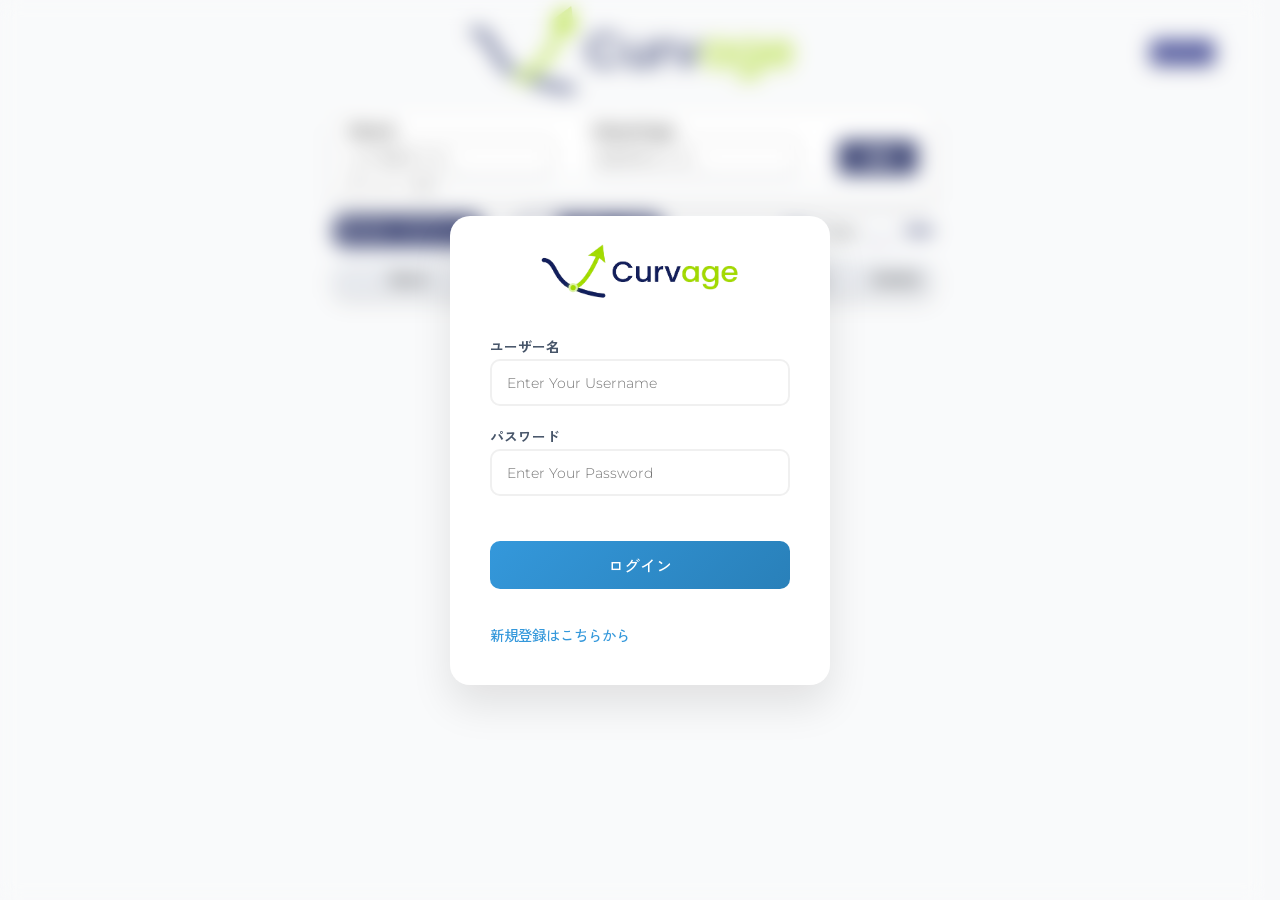
==== commit 122f502b: "Add files via upload" ====
--- a/index.html
+++ b/index.html
@@ -3,6 +3,17 @@
 <head>
   <meta charset="UTF-8">
   <meta name="viewport" content="width=device-width, initial-scale=1.0">
+  <meta name="apple-mobile-web-app-capable" content="yes">
+  <title>Curvage | 効率を極める自作英単語帳。独自の暗記サイクルで学習。</title>
+  <meta name="description" content="「英単語の効率的な覚え方」を形にしました。Curvage（カベージ）は、TOEICや受験に必要な英単語帳を自作できる、シンプルかつ強力な暗記ツール。無駄な装飾を削ぎ落とし、暗記の効率化だけに集中した設計で、あなたの継続をサポートします。">
+  <link rel="canonical" href="https://curvageapp.com/">
+  <meta name="google-site-verification" content="9ZiaZWyS2qaPLmIyjd15yzINqgl-sYiDQSJlyc7jSaE" />
+  <meta property="og:type" content="website">
+  <meta property="og:site_name" content="Curvage">
+  <meta property="og:title" content="Curvage | シンプルだから続く。英単語暗記をもっとスマートに。">
+  <meta property="og:description" content="余計な機能を削ぎ落とした、英単語暗記のためのミニマルなアプリ。自分だけの単語帳をクイックに作成。">
+  <meta property="og:image" content="https://curvageapp.com/favicons/apple-touch-icon.png"> <meta property="og:url" content="https://curvageapp.com/">
+  <meta name="twitter:card" content="summary_large_image">
   <link rel="icon" type="image/png" href="/favicons/favicon-96x96.png" sizes="96x96" />
   <link rel="icon" type="image/svg+xml" href="/favicons/favicon.svg" />
   <link rel="shortcut icon" href="/favicons/favicon.ico" />
@@ -13,15 +24,15 @@
   <link rel="preconnect" href="https://fonts.gstatic.com" crossorigin>
   <link href="https://fonts.googleapis.com/css2?family=Montserrat:ital,wght@0,100..900;1,100..900&family=Zen+Kaku+Gothic+New:wght@400;500;700;900&display=swap" rel="stylesheet">
   <link rel="stylesheet" href="css/style.css">
-  <title>Curvage</title>
 </head>
 <body>
   <header>
-    <h1><img src="images/Curvagelogo.png" alt="この学習アプリ'Curvage'のロゴ"></h1>
+    <h1><img src="images/Curvagelogo.png" alt="Curvage"></h1>
     <button id="log-out">ログアウト</button>
   </header>
   <main>
     <div id="applyspace">
+      <p id="addnewword">＋単語登録</p>
       <form id="apply">
         <dl>
           <dt><label for="add-words">Word</label></dt>
@@ -33,7 +44,10 @@
         </dl>
         <div><input type="submit" id="register" value="登録"></div>
       </form>
-      <p>例: curve - 曲線</p>
+      <div>
+        <p id="example">例: curve - 曲線</p>
+        <button id="applycancel">閉じる</button>
+      </div>
     </div>
     <div class="filter-content">
       <div id="filter">
--- a/css/style.css
+++ b/css/style.css
@@ -18,6 +18,7 @@
   font-family: "Montserrat", "Zen Kaku Gothic New", sans-serif;
   font-weight: 500;
   -webkit-font-smoothing: antialiased;
+  -webkit-tap-highlight-color: transparent;
 }
 #modal-login,
 #modal-delete,
@@ -237,6 +238,9 @@
   justify-content: center;
   background-color: #fff;
 }
+#addnewword {
+  display: none;
+}
 main #apply input[type="text"] {
   height: 35px;
   width: 205px;
@@ -296,11 +300,14 @@
   justify-content: flex-end;
   background-color: #fff;
 }
-body main #applyspace p {
+body main #applyspace #example {
   color: #888;
   font-size: 12px;
   background-color: #fff;
   display: inline;
+}
+body main #applyspace #applycancel {
+  display: none;
 }
 body main #applyspace dt,
 body main #applyspace label {
@@ -759,6 +766,86 @@
   }
 }
 @media (max-width:480px) {
+  body main #applyspace {
+    background-color: var(--curvage-navy);
+    width: 40%;
+    height: 40px;
+    justify-content: center;
+    transition: all .4s ease;
+    overflow: hidden;
+  }
+  main #applyspace #addnewword {
+    display: block;
+    visibility: visible;
+    opacity: 1;
+    color: white;
+    background-color: var(--curvage-navy);
+    transition: all .2s ease .4s;
+    line-height: 2;
+  }
+  main #applyspace #apply {
+    visibility: hidden;
+    max-height: 0;
+    max-width: 0;
+    overflow: hidden;
+    opacity: 0;
+    transition: opacity .2s ease .4s;
+  }
+  body main #applyspace #example {
+    display: none;
+  }
+  main #applyspace > div {
+    visibility: hidden;
+    opacity: 0;
+    transition: opacity .2s ease .4s;
+  }
+  body main #applyspace.open-apply {
+    background-color: white;
+    width: 98%;
+    height: 200px;
+  }
+  main #applyspace.open-apply #addnewword {
+    visibility: hidden;
+    opacity: 0;
+    max-width: 0;
+    max-height: 0;
+  }
+  body main #applyspace.open-apply #example {
+    display: inline-block;
+    width: 40%;
+  }
+  main #applyspace.open-apply #apply {
+    visibility: visible;
+    opacity: 1;
+    flex-direction: column;
+    gap: 5px;
+    flex-wrap: wrap;
+    max-height: 130px;
+    justify-content: flex-end;
+    max-width: 100%;
+    width: 100%;
+    align-content: space-between;
+  }
+  main #applyspace.open-apply #apply dl {
+    height: calc((100% - 5px) / 2);
+    width: 80%;
+  }
+  main #applyspace.open-apply > div {
+    display: flex;
+    justify-content: space-between;
+    background-color: white;
+    opacity: 1;
+    visibility: visible;
+  }
+  main #applyspace.open-apply #applycancel {
+    display: inline-block;
+    width: 60px;
+    height: 35px;
+    border-radius: 5px;
+    outline: none;
+    border: var(--curvage-navy) 2px solid;
+    margin-top: 10px;
+  }
   main #apply input[type="text"]::placeholder {
     font-size: 12px;
   }
@@ -786,6 +873,7 @@
   }
   main div #register {
     width: 60px;
+    border: var(--curvage-navy) 2px solid;
   }
   .page {
     margin-right: auto;
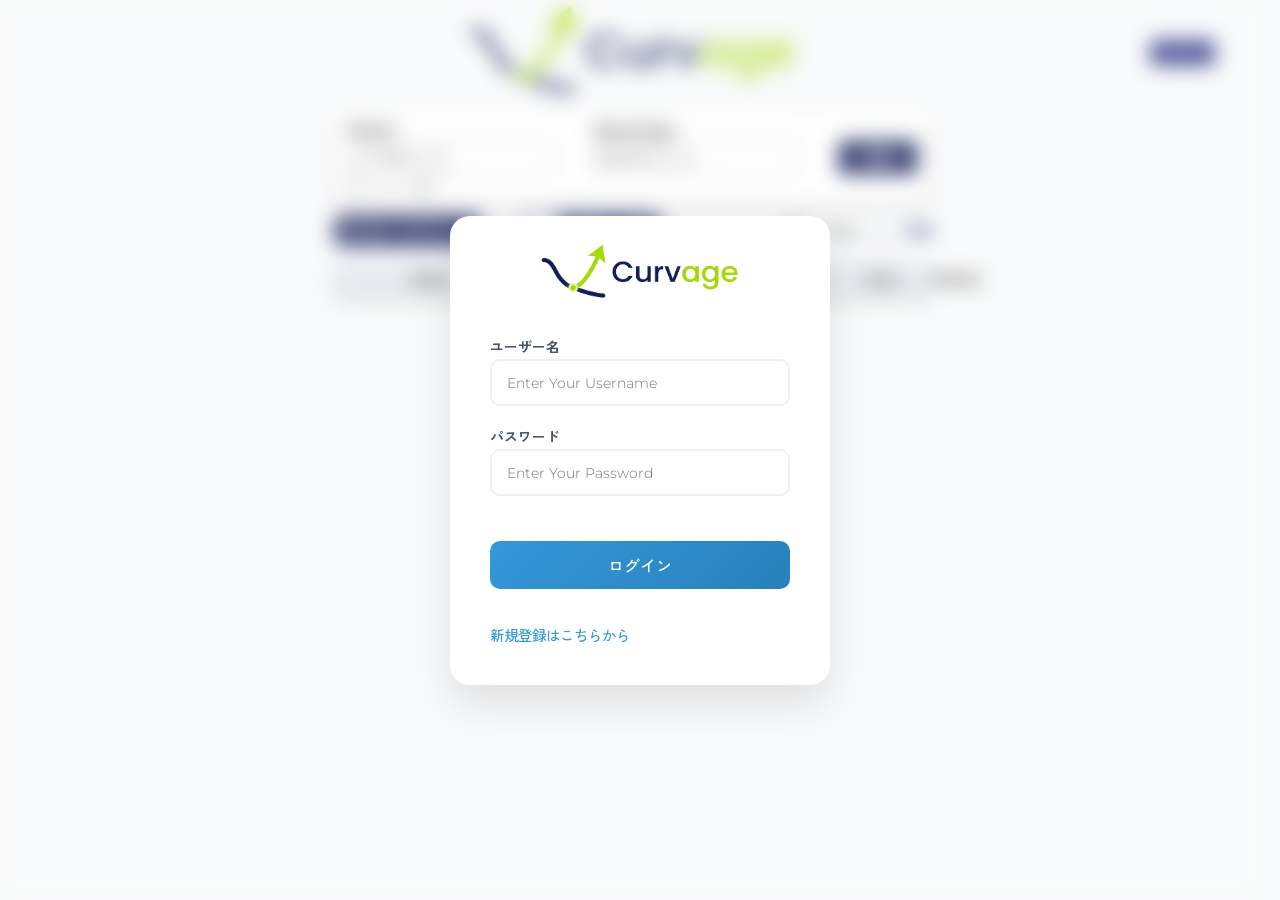
==== commit 195ac36e: "Add files via upload" ====
--- a/index.html
+++ b/index.html
@@ -36,11 +36,11 @@
       <form id="apply">
         <dl>
           <dt><label for="add-words">Word</label></dt>
-          <dd><input type="text" name="words" id="add-words" placeholder="単語を入力…" inputmode="email" autocapitalize="none" required></dd>
+          <dd><input type="text" name="words" id="add-words" placeholder="単語を入力…" inputmode="email" autocapitalize="none" enterkeyhint="next" required></dd>
         </dl>
         <dl>
           <dt><label for="add-meanings">Meanings</label></dt>
-          <dd><input type="text" name="meanings" id="add-meanings" placeholder="意味を入力…" required></dd>
+          <dd><input type="text" name="meanings" id="add-meanings" placeholder="意味を入力…" enterkeyhint="done" required></dd>
         </dl>
         <div><input type="submit" id="register" value="登録"></div>
       </form>
@@ -86,7 +86,7 @@
     </div>
   <!-- 学習したフレーズを表形式で表示 -->
     <table>
-      <colgroup id="colgroup"><col style="width: 25%;"><col style="width: 25%;"><col style="width:20%;"><col style="width:18%;"><col style="width: 12%;"></colgroup>
+      <colgroup id="colgroup"><col style="width: 34%;"><col style="width: 34%;"><col style="width:20%;"><col style="width:18%;"></colgroup>
       <thead id="thead">
         <tr>
           <th><button id="visiword">Word</button></th>
@@ -116,11 +116,11 @@
       <form id="log-form">
         <dl>
           <dt><label for="name">ユーザー名</label></dt>
-          <dd><input type="text" name="name" id="name" placeholder="Enter Your Username"></dd>
+          <dd><input type="text" name="name" id="name" placeholder="Enter Your Username" autocapitalize="none" spellcheck="false" inputmode="email" enterkeyhint="next"></dd>
         </dl>
         <dl>
           <dt><label for="password">パスワード</label></dt>
-          <dd><input type="password" name="password" id="password" placeholder="Enter Your Password"></dd>
+          <dd><input type="password" name="password" id="password" placeholder="Enter Your Password" enterkeyhint="done"></dd>
         </dl>
         <span id="log-status"></span>
         <button type="submit" id="log-sub"><span id="btntxt">ログイン</span><div id="spinner"></div><span id="checkicon"></span></button>
--- a/css/style.css
+++ b/css/style.css
@@ -1,7 +1,7 @@
 @charset "utf-8";
 :root {
   --curvage-navy: rgb(26, 36, 92);
-  --curvage-green: #8DD919;
+  --curvage-green: rgb(141, 217, 25);
 }
 html {
   scrollbar-gutter: stable;
@@ -193,7 +193,7 @@
 #log-status {
   color: #FF6B6B;
 }
-#modal-signup p {
+#modal-signup #SignUpTitle {
   color: #1A245C;
   font-size: 30px;
   text-align: center;
@@ -205,12 +205,26 @@
   right: 40px;
   top: 30px;
 }
-#modal-signup p::before {
+#modal-signup #SignUpTitle::before {
   content: "";
   width: 1px;
   border: var(--curvage-navy) 1px solid;
   height: 40px;
   margin-right: 30px;
+}
+#modal-signup a {
+  text-decoration: none;
+  display: inline-block;
+}
+#modal-signup a p {
+  font-size: 0.9rem;
+  color: #3498db;
+  transition: color 0.2s;
+  background-color: #Fff;
+}
+#modal-signup a p:hover {
+  color: #21618c;
+  text-decoration: underline;
 }
 header h1 {
   height: 100px;
@@ -247,8 +261,8 @@
   border-radius: 7px;
   padding: 15px 27px;
   border: #888 1px solid;
+  font-size: 16px;
   outline: none;
-  font-size: 16px;
 }
 main #apply input[type="text"]::placeholder {
   font-size: 14px;
@@ -268,8 +282,8 @@
   background-color: #fff;
 } 
 main #apply input[type="text"]:focus {
-  box-shadow: inset 0 0 0 1px --curvage-green;
-  border: --curvage-green 1px solid;
+  box-shadow: inset 0 0 0 1px var(--curvage-green);
+  border: var(--curvage-green) 1px solid;
 }
 body main #applyspace {
   background-color: #fff;
@@ -287,7 +301,6 @@
 main div #register {
   border: none;
   border-radius: 5px;
-  box-shadow: 0 4px 6px --curvage-green;
   background-color: var(--curvage-navy);
   color: #fff;
   height: 35px;
@@ -305,6 +318,9 @@
   font-size: 12px;
   background-color: #fff;
   display: inline;
+}
+main #applyspace > div {
+  background-color: white;
 }
 body main #applyspace #applycancel {
   display: none;
@@ -409,14 +425,21 @@
   transition: transform .2s;
 }
 .select-options {
-  display: none;
+  overflow: hidden;
+  opacity: 0;
+  visibility: hidden;
+  max-height: 0;
+  display: inline-block;
+  position: absolute;
   list-style: none;
-  padding: 4px 0;
-  border: var(--curvage-navy) 1px solid;
   border-radius: 8px;
   right: 26px;
   top: 32px;
   font-size: 14px;
+  padding: 4px 0;
+  border: var(--curvage-navy) 1px solid;
+  transition: max-height .4s ease, opacity .3s ease , visivility .3s;
+  z-index: 2;
 }
 div .select-options li {
   padding: 2px 10px;
@@ -427,9 +450,9 @@
   background-color: rgba(26, 36, 92, 0.2);
 }
 #filter.is-open .select-options {
-  display: inline-block;
-  position: absolute;
-  z-index: 2;
+  opacity: 1;
+  visibility: visible;
+  max-height: 120px;
 }
 #filter.is-open .select-title span::before {
   transform: rotate(45deg) translateY(3.5px) translateX(3.5px);
@@ -554,19 +577,17 @@
   font-weight: 800;
 }
 tbody tr {
-  background-color: #fff;
+  background-color: transparent;
   width: 600px;
   box-shadow: 0px 4px 6px rgba(0, 0, 0, 0.2);
   border-radius: 12px;
   opacity: 0;
+  transform: translateY(40px);
 }
 tbody tr.visible {
   opacity: 1;
-  transition: opacity 0.8s;
-}
-tbody tr.visible td {
-  transform: translateY(0);
-  transition: transform .8s;
+  transform: translateY(0px);
+  transition: opacity, transform .8s;
 }
 .words span, .meanings span {
   background-color: #fff;
@@ -579,11 +600,19 @@
   background-color: transparent;
   border: none;
   outline: none;
-}
-.appwords.hide span, .appmeanings.hide span {
-  opacity: 0;
-}
-
+  position: relative;
+  overflow: hidden;
+}
+.appwords .hidden, .appmeanings .hidden {
+  transform: translateX(0);
+  transition: transform 0.4s ease;
+  display: inline-block;
+  width: 100%;
+}
+.appwords.hide .hidden, .appmeanings.hide .hidden {
+  transform: translateX(calc(100% + 12px));
+  transition: none;
+}
 tr td:first-child {
   border-radius: 12px 0 0 12px;
   border-left: rgba(0, 0, 0, 0.1) 1px solid;
@@ -598,7 +627,27 @@
   height: 48px;
   border-top: rgba(0, 0, 0, 0.1) 1px solid;
   border-bottom: rgba(0, 0, 0, 0.1) 1px solid;
+}
+tbody tr .appmeanings .reveal, tbody tr .appwords .reveal {
+  overflow: hidden;
+  visibility: hidden;
+  opacity: 0;
+  background-color: transparent;
+  position: absolute;
   transform: translateY(40px);
+  transition: transform .4s ease, opacity 0s .4s, visibility 0s .4s;
+  z-index: 2;
+  color: var(--curvage-navy);
+  width: 100%;
+  background-image: url(../images/rightnavy.svg);
+  background-repeat: no-repeat;
+  background-position: left 25px center;
+}
+tbody tr .appmeanings.hide .reveal, tbody tr .appwords.hide .reveal {
+  visibility: visible;
+  transform: translateY(0);
+  transition: none;
+  opacity: 1;
 }
 .status {
   color: #fff;
@@ -779,8 +828,8 @@
     visibility: visible;
     opacity: 1;
     color: white;
-    background-color: var(--curvage-navy);
-    transition: all .2s ease .4s;
+    background-color: transparent;
+    transition: all 0s ease .3s;
     line-height: 2;
   }
   main #applyspace #apply {
@@ -789,7 +838,7 @@
     max-width: 0;
     overflow: hidden;
     opacity: 0;
-    transition: opacity .2s ease .4s;
+    transition: opacity 0s ease .3s;
   }
   body main #applyspace #example {
     display: none;
@@ -797,7 +846,7 @@
   main #applyspace > div {
     visibility: hidden;
     opacity: 0;
-    transition: opacity .2s ease .4s;
+    transition: opacity 0s ease .3s;
   }
   body main #applyspace.open-apply {
     background-color: white;
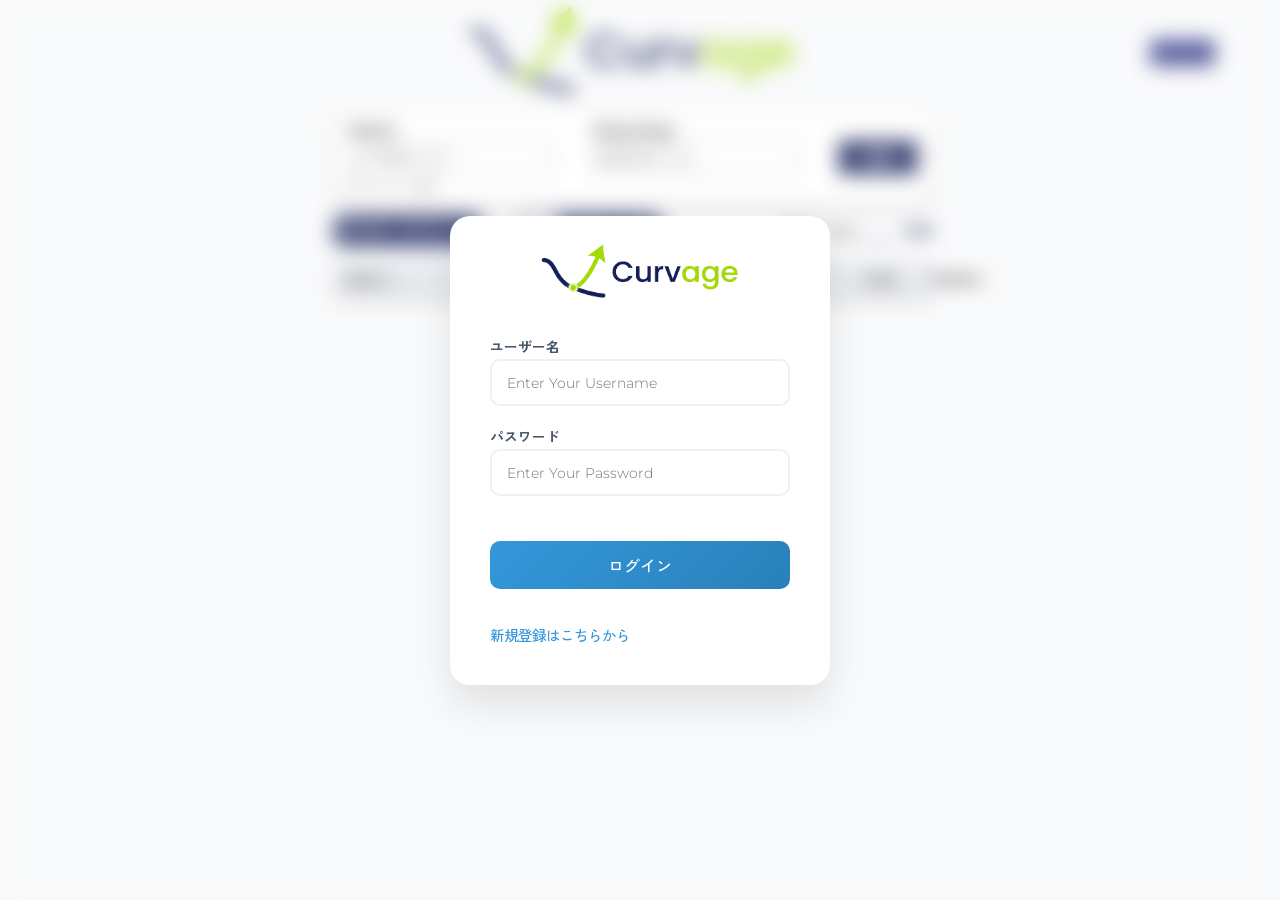
==== commit bec5beb1: "Add files via upload" ====
--- a/index.html
+++ b/index.html
@@ -89,8 +89,8 @@
       <colgroup id="colgroup"><col style="width: 34%;"><col style="width: 34%;"><col style="width:20%;"><col style="width:18%;"></colgroup>
       <thead id="thead">
         <tr>
-          <th><button id="visiword">Word</button></th>
-          <th><button id="visimeanings">Meanings</button></th>
+          <th><button id="visiword"><span class="th">Word<span class="eye"></span></span></button></th>
+          <th><button id="visimeanings"><span class="th">Meanings<span class="eye"></span></span></button></th>
           <th>Status</th>
           <th class="date">Date</th>
           <th>Delete</th>
--- a/css/style.css
+++ b/css/style.css
@@ -574,7 +574,28 @@
   outline: none;
   width: 100%;
   height: 28px;
+  text-align: left;
+  padding-left: 12px;
+}
+thead tr th button .th {
   font-weight: 800;
+  background-color: transparent;
+  position: relative;
+}
+thead tr th button .eye {
+  display: inline-block;
+  height: 15px;
+  width: 15px;
+  background-image: url(../images/visibility.svg);
+  background-repeat: no-repeat;
+  background-size: contain;
+  background-color: transparent;
+  position: absolute;
+  right: -20px;
+  top: 2px;
+}
+thead tr th button.visibilityoff .eye {
+  background-image: url(../images/visibilityoff.svg);
 }
 tbody tr {
   background-color: transparent;
@@ -642,6 +663,9 @@
   background-image: url(../images/rightnavy.svg);
   background-repeat: no-repeat;
   background-position: left 25px center;
+}
+tbody.reveal-no-animation tr .appmeanings .reveal, tbody.reveal-no-animation tr .appwords .reveal {
+  transition: none;
 }
 tbody tr .appmeanings.hide .reveal, tbody tr .appwords.hide .reveal {
   visibility: visible;
